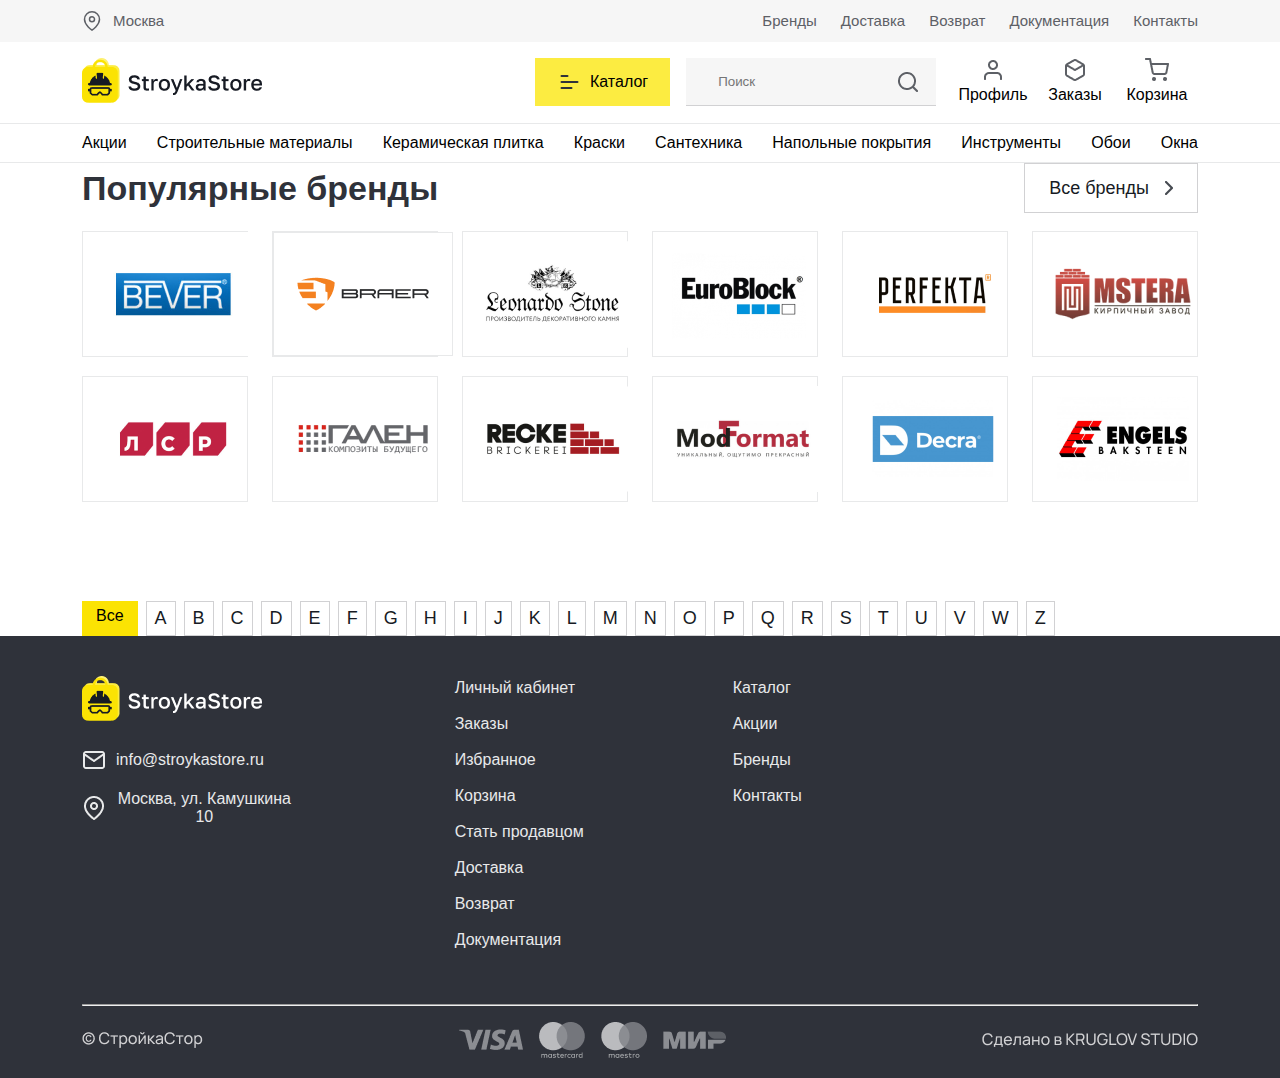
==== src/pages/brand/index.html @ 75473687 "инициализация проекта и первая загрузка" ====
<!DOCTYPE html>
<html lang="en">

<head>
    <meta charset="UTF-8">
    <meta http-equiv="X-UA-Compatible" content="IE=edge">
    <meta name="viewport" content="width=device-width, initial-scale=1.0">
    <title>Document</title>
    <link rel="stylesheet" href="../../css/style.css">
</head>

<body>
    <header class="header">
        <div class="header-desktop">
            <div class="header-top">
                <div class="container">
                    <div class="d-flex justify-content-between align-items-center">
                        <a href="" class="header-top__link" id="open-city-popup">
                            <img class="header-top__img" src="../../images/header/location.svg" alt="pin"> Москва
                        </a>
                        <div class="d-flex header-top__menu">
                            <a href="#" class="header-top__link">Бренды</a>
                            <a href="../delivery/" class="header-top__link">Доставка</a>
                            <a href="../return/" class="header-top__link">Возврат</a>
                            <a href="../docs/" class="header-top__link">Документация</a>
                            <a href="../contacts/" class="header-top__link">Контакты</a>
                        </div>
                    </div>
                </div>
            </div>
            <div class="header-middle">
                <div class="container">
                    <div class="d-flex justify-content-between">
                        <a href="../../../" class="header-middle__logo">
                            <img src="../../images/header/logo.png" alt="" class="header-middle__logo-img">
                        </a>
                        <div class="d-flex align-items-center header-middle__common">
                            <a href="" class="header-middle__catalog">
                                <svg width="25" height="24" viewBox="0 0 25 24" fill="none"
                                    xmlns="http://www.w3.org/2000/svg">
                                    <path d="M4.5 18L14.5 18" stroke="#2F323A" stroke-width="2" stroke-linecap="round"
                                        stroke-linejoin="round" />
                                    <path d="M4.5 12L20.5 12" stroke="#2F323A" stroke-width="2" stroke-linecap="round"
                                        stroke-linejoin="round" />
                                    <path d="M4.5 6L10.5 6" stroke="#2F323A" stroke-width="2" stroke-linecap="round"
                                        stroke-linejoin="round" />
                                </svg>
                                Каталог
                            </a>

                            <form action="" class="header-middle__form">
                                <input type="text" placeholder="Поиск" class="header-middle__input">
                                <button type="submit" class="header-middle__btn">
                                    <img class="header-middle__img" src="../../images/header/Icon (4).png" alt="">
                                </button>
                            </form>
                            <div class="header-middle__profile">
                                <a href="" class="header-middle__link" id="open-login-popup">
                                    <img src="../../images/header/Icon (1).png" alt="">
                                    Профиль
                                </a>
                                <a href="" class="header-middle__link">
                                    <img src="../../images/header/Icon (2).png" alt="">
                                    <br>
                                    Заказы
                                </a>
                                <a href="" class="header-middle__link">
                                    <img src="../../images/header/Icon (3).png" alt="">
                                    Корзина
                                </a>
                            </div>
                        </div>
                    </div>
                </div>
            </div>
            <div class="header-bottom">
                <div class="container">
                    <nav class="d-flex header-bottom__nav justify-content-between align-items-center">
                        <a href="" class="header-bottom__link">Акции</a>
                        <a href="" class="header-bottom__link">Строительные материалы</a>
                        <a href="" class="header-bottom__link">Керамическая плитка</a>
                        <a href="" class="header-bottom__link">Краски</a>
                        <a href="" class="header-bottom__link">Сантехника</a>
                        <a href="" class="header-bottom__link">Напольные покрытия</a>
                        <a href="" class="header-bottom__link">Инструменты</a>
                        <a href="" class="header-bottom__link">Обои</a>
                        <a href="" class="header-bottom__link">Окна</a>
                    </nav>


                </div>
            </div>
        </div>
    </header>
    <main class="brand-main">
        <section class="brand">
            <div class="container">
                <div class="brands__header">
                    <h2 class="brands__header-title">
                        Популярные бренды
                    </h2>
                    <a href="" class="brands__header-btn">
                        Все бренды <img class="brands__header-img" src="../../images/stock/right.png" alt="">
                    </a>
                </div>

                <div class="row">
                    <div class="col-2">
                        <div class="brands__box">
                            <a href="" class="brands__link">
                                <img src="../../images/brands/img1.png" alt="" class="brands__img"></a>
                        </div>
                    </div>
                    <div class="col-2">
                        <div class="brands__box">
                            <a href="" class="brands__link">
                                <img src="../../images/brands/img2.png" alt="" class="brands__img"></a>
                        </div>
                    </div>
                    <div class="col-2">
                        <div class="brands__box">
                            <a href="" class="brands__link">
                                <img src="../../images/brands/img3.png" alt="" class="brands__img"></a>
                        </div>
                    </div>
                    <div class="col-2">
                        <div class="brands__box">
                            <a href="" class="brands__link">
                                <img src="../../images/brands/img4.png" alt="" class="brands__img"></a>
                        </div>
                    </div>
                    <div class="col-2">
                        <div class="brands__box">
                            <a href="" class="brands__link">
                                <img src="../../images/brands/img5.png" alt="" class="brands__img"></a>
                        </div>
                    </div>
                    <div class="col-2">
                        <div class="brands__box">
                            <a href="" class="brands__link">
                                <img src="../../images/brands/img6.png" alt="" class="brands__img"></a>
                        </div>
                    </div>
                </div>
                <div class="row">
                    <div class="col-2">
                        <div class="brands__box">
                            <a href="" class="brands__link">
                                <img src="../../images/brands/img7.png" alt="" class="brands__img"></a>
                        </div>
                    </div>
                    <div class="col-2">
                        <div class="brands__box">
                            <a href="" class="brands__link">
                                <img src="../../images/brands/img8.png" alt="" class="brands__img"></a>
                        </div>
                    </div>
                    <div class="col-2">
                        <div class="brands__box">
                            <a href="" class="brands__link">
                                <img src="../../images/brands/img9.png" alt="" class="brands__img"></a>
                        </div>
                    </div>
                    <div class="col-2">
                        <div class="brands__box">
                            <a href="" class="brands__link">
                                <img src="../../images/brands/img10.png" alt="" class="brands__img"></a>
                        </div>
                    </div>
                    <div class="col-2">
                        <div class="brands__box">
                            <a href="" class="brands__link">
                                <img src="../../images/brands/img11.png" alt="" class="brands__img"></a>
                        </div>
                    </div>
                    <div class="col-2">
                        <div class="brands__box">
                            <a href="" class="brands__link">
                                <img src="../../images/brands/img12.png" alt="" class="brands__img"></a>
                        </div>
                    </div>
                </div>
                <div class="brand-letters">
                    <a href="" class="brand__btn">Все</a>
                    <a href="" class="brand__abc-eng">A</a>
                    <a href="" class="brand__abc-eng">B</a>
                    <a href="" class="brand__abc-eng">C</a>
                    <a href="" class="brand__abc-eng">D</a>
                    <a href="" class="brand__abc-eng">E</a>
                    <a href="" class="brand__abc-eng">F</a>
                    <a href="" class="brand__abc-eng">G</a>
                    <a href="" class="brand__abc-eng">H</a>
                    <a href="" class="brand__abc-eng">I</a>
                    <a href="" class="brand__abc-eng">J</a>
                    <a href="" class="brand__abc-eng">K</a>
                    <a href="" class="brand__abc-eng">L</a>
                    <a href="" class="brand__abc-eng">M</a>
                    <a href="" class="brand__abc-eng">N</a>
                    <a href="" class="brand__abc-eng">O</a>
                    <a href="" class="brand__abc-eng">P</a>
                    <a href="" class="brand__abc-eng">Q</a>
                    <a href="" class="brand__abc-eng">R</a>
                    <a href="" class="brand__abc-eng">S</a>
                    <a href="" class="brand__abc-eng">T</a>
                    <a href="" class="brand__abc-eng">U</a>
                    <a href="" class="brand__abc-eng">V</a>
                    <a href="" class="brand__abc-eng">W</a>
                    <a href="" class="brand__abc-eng">Z</a>

                </div>
            </div>

        </section>

    </main>
    <footer class="footer">
        <div class="container">
            <div class="footer__top">
                <div class="footer__top-mail">
                    <img src="../../images/footer/logo.png" alt="" class="footer__top-logo"> <br>
                    <a href="" class="footer__top-email">
                        <img src="../../images/footer/Icon1.png" alt="" class="footer__top-email-icon">
                        info@stroykastore.ru
                    </a> <br>
                    <a href="" class="footer__top-email">
                        <img src="../../images/footer/Icon2.png" alt="" class="footer__top-email-icon">
                        Москва, ул. Камушкина 10
                    </a>
                </div>

                <nav class="nav">
                    <div class="row">
                        <div class="col-4">
                            <a href="" class="footer__link">
                                <p class="footer__link-text">Личный кабинет</p>
                            </a>
                            <a href="" class="footer__link">
                                <p class="footer__link-text">Заказы</p>
                            </a>
                            <a href="" class="footer__link">
                                <p class="footer__link-text">Избранное</p>
                            </a>
                            <a href="" class="footer__link">
                                <p class="footer__link-text">Корзина</p>
                            </a>
                        </div>
                        <div class="col-4">
                            <a href="" class="footer__link">
                                <p class="footer__link-text">Каталог</p>
                            </a>
                            <a href="" class="footer__link">
                                <p class="footer__link-text">Акции</p>
                            </a>
                            <a href="" class="footer__link">
                                <p class="footer__link-text">Бренды</p>
                            </a>
                            <a href="" class="footer__link">
                                <p class="footer__link-text">Контакты</p>
                            </a>
                        </div>
                        <div class="col-4">
                            <a href="" class="footer__link">
                                <p class="footer__link-text">Стать продавцом</p>
                            </a>
                            <a href="" class="footer__link">
                                <p class="footer__link-text">Доставка</p>
                            </a>
                            <a href="" class="footer__link">
                                <p class="footer__link-text">Возврат</p>
                            </a>
                            <a href="" class="footer__link">
                                <p class="footer__link-text">Документация</p>
                            </a>
                        </div>
                    </div>
                </nav>
            </div>
            <hr>
            <div class="footer__bottom">
                <div class="d-flex justify-content-between align-items-center">
                    <img src="../../images/footer/text1.png" alt="" class="footer__bottom-img">
                    <img src="../../images/footer/visa-mir.png" alt="" class="footer__bottom-img">
                    <img src="../../images/footer/KRUGLOV-STUDIO.png" alt="" class="footer__bottom-img">
                </div>
            </div>
        </div>
    </footer>

</body>

</html>
---- src/css/style.css ----
@import '../libs/btstr/bootstrap-grid.min.css';
@import '../fonts/manrope.css';
@import '../libs/owl/owl.carousel.min.css';
@import '../libs/owl/owl.theme.default.css';
* {
  padding: 0;
  margin: 0;
  box-sizing: border-box;
  font-family: "Manrope", sans-serif;
  scroll-behavior: smooth;
}

a, a:hover {
  text-decoration: none;
  color: inherit;
}

ul {
  list-style-type: none;
}

.to-top-btn {
  position: fixed;
  width: 40px;
  height: 40px;
  background: #FCEC41;
  border-radius: 50%;
  display: flex;
  align-items: center;
  justify-content: center;
  bottom: 50px;
  right: 50px;
}

.header-desktop .header-top {
  background: #f6f6f6;
  padding: 10px 0;
}
.header-desktop .header-top__link {
  display: flex;
  align-items: center;
  gap: 11px;
  font-family: "Manrope", sans-serif;
  font-style: normal;
  font-weight: 500;
  font-size: 15px;
  line-height: 145%;
  /* identical to box height, or 22px */
  /* Text/5D6066 */
  color: #5D6066;
}
.header-desktop .header-top__menu {
  gap: 24px;
}
.header-desktop .header-middle {
  padding: 16px 0;
  border-bottom: 1px solid #E8E9EA;
}
.header-desktop .header-middle__common {
  display: flex;
  margin-left: 114px;
  gap: 16px;
}
.header-desktop .header-middle__catalog {
  display: flex;
  align-items: center;
  padding: 12px 22px;
  gap: 8px;
  width: 144px;
  height: 48px;
  /* Main/FDF074 */
  background: #FCEC41;
}
.header-desktop .header-middle__input {
  border: none;
  padding: 12px 16px;
  background: none;
}
.header-desktop .header-middle__input:focus {
  outline: none;
}
.header-desktop .header-middle__img {
  border: none;
  padding: 12px 16px;
  background: none;
}
.header-desktop .header-middle__btn {
  top: 0;
  right: 0;
  height: 48px;
  position: absolute;
  border: none;
  background: none;
}
.header-desktop .header-middle__form {
  display: flex;
  position: relative;
  max-width: 444px;
  width: 100%;
  height: 48px;
  justify-content: space-between;
  align-items: center;
  padding: 12px 16px;
  gap: 8px;
  background: #F6F6F6;
  border-bottom: 1px solid #D1D1D3;
}
.header-desktop .header-middle__profile {
  display: flex;
}
.header-desktop .header-middle__link {
  width: 82px;
  height: 48px;
  text-align: center;
}
.header-desktop .header-bottom {
  padding: 10px 0;
  border-bottom: 1px solid #E8E9EA;
  gap: 30px;
}
.header-desktop .header-bottom__link {
  gap: 30px;
}
.header-mobile {
  display: none;
}
.header-mobile .header-top {
  position: fixed;
  width: 100%;
  top: 0;
  left: 0;
}
.header-mobile .header-top .burger-menu {
  width: 40px;
  height: 40px;
  padding: 11px;
  position: relative;
  cursor: pointer;
}
.header-mobile .header-top .burger-menu.active .burger-menu__line {
  background: none;
}
.header-mobile .header-top .burger-menu.active .burger-menu__line::before {
  width: 100%;
  top: 0;
  left: 0;
  transform: rotate(45deg);
}
.header-mobile .header-top .burger-menu.active .burger-menu__line::after {
  width: 100%;
  top: 0;
  left: 0;
  transform: rotate(-45deg);
}
.header-mobile .header-top .burger-menu__line {
  position: absolute;
  width: 18px;
  top: 50%;
  left: 50%;
  height: 2px;
  transform: translate(-50%, -50%);
  background: #2F323A;
  border-radius: 3px;
  transition: 0.2s;
}
.header-mobile .header-top .burger-menu__line::before {
  content: "";
  position: absolute;
  width: 8px;
  top: -6px;
  left: 0;
  height: 2.5px;
  background: #2F323A;
  border-radius: 3px;
  transition: 0.3s;
}
.header-mobile .header-top .burger-menu__line::after {
  content: "";
  position: absolute;
  width: 12px;
  bottom: -6px;
  left: 0;
  height: 2.5px;
  background: #2F323A;
  border-radius: 3px;
  transition: 0.3s;
}
.header-mobile .header-top__form {
  display: flex;
  position: relative;
  width: 100%;
  height: 48px;
  justify-content: space-between;
  align-items: center;
  padding: 12px 16px;
  gap: 8px;
  background: #F6F6F6;
  border-bottom: 1px solid #D1D1D3;
}
.header-mobile .header-top__btn {
  top: 0;
  right: 0;
  height: 48px;
  position: absolute;
  border: none;
  background: none;
}
.header-mobile .header-top__input {
  width: 100%;
  border: none;
  padding: 12px 16px;
  background: none;
}
.header-mobile .header-top__input:focus {
  outline: none;
}
.header-mobile .header-top__img {
  border: none;
  padding: 12px 16px;
  background: none;
}
.header-mobile .header-bottom {
  position: fixed;
  width: 100%;
  top: 97.5px;
  left: 0;
  height: calc(100vh - 97.5px);
  background: #fff;
  display: none;
  flex-direction: column;
  align-items: center;
  justify-content: center;
  gap: 20px;
}
.header-mobile .header-bottom.active {
  display: flex;
}

@media screen and (max-width: 1024px) {
  .header-desktop .header-middle__form {
    width: 100%;
  }
  .header-desktop .header-bottom {
    display: none;
  }
}
@media screen and (max-width: 450px) {
  .header-desktop {
    display: none;
  }
  .header-mobile {
    display: block;
  }
}
.home {
  padding: 40px 40px 0;
}
.home-slide {
  padding: 40px 100px;
  max-height: 420px;
  min-height: 420px;
  position: relative;
}
.home-slide_first {
  background: url(../images/home/img1.png) center/cover no-repeat;
}
.home-slide_second {
  background: url(../images/home/img2.png) center/cover no-repeat;
}
.home-slide__title {
  font-style: normal;
  font-weight: 700;
  font-size: 48px;
  line-height: 120%;
  /* or 58px */
  display: flex;
  align-items: center;
  /* Text/171B24 */
  color: #171B24;
  margin-bottom: 20px;
}
.home-slide__text {
  font-style: normal;
  font-weight: 400;
  font-size: 20px;
  line-height: 140%;
  /* or 28px */
  display: flex;
  align-items: center;
  /* Text/454950 */
  color: #454950;
}
.home-slide__more-btn {
  padding: 12px 24px;
  background: #FCEC41;
  font-style: normal;
  font-weight: 500;
  font-size: 18px;
  line-height: 136%;
  /* or 24px */
  /* Text/171B24 */
  color: #171B24;
  display: inline-block;
  position: absolute;
  left: 100px;
  bottom: 30px;
}
.home .owl-nav {
  position: absolute;
  bottom: 40px;
  right: 100px;
  display: flex;
  gap: 12px;
}
.home .owl-nav .home__prev,
.home .owl-nav .home__next {
  background: #FFFFFF;
  /* BG/D1D1D3 */
  border: 1px solid #000000;
  padding: 14px;
}

.stock__header {
  display: flex;
  padding-top: 80px;
  justify-content: space-between;
}
.stock__header-title {
  font-style: normal;
  font-weight: 600;
  font-size: 34px;
  line-height: 130%;
  /* or 44px */
  display: flex;
  align-items: center;
  /* Text/2F323A */
  color: #2F323A;
}
.stock__header-btn {
  display: flex;
  padding: 12px 16px 12px 24px;
  gap: 8px;
  align-items: center;
  background: #FFFFFF;
  /* BG/D1D1D3 */
  border: 1px solid #D1D1D3;
  font-style: normal;
  font-weight: 500;
  font-size: 18px;
  line-height: 136%;
  /* or 24px */
  /* Text/171B24 */
  color: #171B24;
}
.stock__box-block {
  margin-top: 16px;
  display: flex;
  background: #FFFFFF;
  /* BG/E8E9EA */
  border: 1px solid #E8E9EA;
}
.stock__box-img-deg {
  position: absolute;
  top: 16px;
  left: 16px;
  display: inline-block;
  padding: 4px 8px;
  font-style: normal;
  font-weight: 500;
  font-size: 15px;
  line-height: 145%;
  /* identical to box height, or 22px */
  /* Text/171B24 */
  color: #171B24;
  background: #FFFFFF;
  /* Main/FBE303 */
  border: 2px solid #FBE303;
}
.stock__box-sonora {
  position: relative;
  width: 278px;
  height: 208px;
  background: url(../images/stock/Img1.png) center/cover no-repeat;
}
.stock__box-master65 {
  position: relative;
  width: 278px;
  height: 208px;
  background: url(../images/stock/Img2.png) center/cover no-repeat;
}
.stock__box-netting {
  position: relative;
  width: 278px;
  height: 208px;
  background: url(../images/stock/Img3.png) center/cover no-repeat;
}
.stock__box-metal-tile {
  position: relative;
  width: 278px;
  height: 208px;
  background: url(../images/stock/Img4.png) center/cover no-repeat;
}
.stock__box-general {
  position: relative;
  background: #FFFFFF;
  /* BG/E8E9EA */
  border-left: 1px solid #E8E9EA;
}
.stock__box-general-text {
  padding: 16px 16px 0;
  font-style: normal;
  font-weight: 500;
  font-size: 16px;
  line-height: 150%;
  /* or 24px */
  /* Text/2F323A */
  color: #2F323A;
}
.stock__box-general-price {
  position: absolute;
  bottom: 80px;
  left: 16px;
  font-style: normal;
  font-weight: 700;
  font-size: 20px;
  line-height: 140%;
  /* identical to box height, or 28px */
  /* Text/171B24 */
  color: #171B24;
}
.stock__box-general-btn {
  position: absolute;
  left: 16px;
  bottom: 16px;
  padding: 12px 88px;
  background: #FCEC41;
}

.category__header {
  display: flex;
  padding-top: 80px;
  justify-content: space-between;
}
.category__header-title {
  font-style: normal;
  font-weight: 600;
  font-size: 34px;
  line-height: 130%;
  /* or 44px */
  display: flex;
  align-items: center;
  /* Text/2F323A */
  color: #2F323A;
}
.category__header-btn {
  display: flex;
  padding: 12px 16px 12px 24px;
  gap: 8px;
  align-items: center;
  background: #FFFFFF;
  /* BG/D1D1D3 */
  border: 1px solid #D1D1D3;
  font-style: normal;
  font-weight: 500;
  font-size: 18px;
  line-height: 136%;
  /* or 24px */
  /* Text/171B24 */
  color: #171B24;
}
.category__box-block {
  background: #F6F6F6;
  margin-top: 16px;
}
.category__box-block-title {
  padding: 12px 12px 16px;
  font-style: normal;
  font-weight: 500;
  font-size: 18px;
  line-height: 136%;
  /* or 24px */
  text-align: center;
  /* Text/2F323A */
  color: #2F323A;
}
.category__box-block-img {
  max-width: 180px;
  margin: 0 auto;
}

.bestsellers {
  padding-top: 80px;
}
.bestsellers__title {
  padding-bottom: 20px;
  font-style: normal;
  font-weight: 600;
  font-size: 34px;
  line-height: 130%;
  /* or 44px */
  display: flex;
  align-items: center;
  /* Text/2F323A */
  color: #2F323A;
}
.bestsellers__box-block {
  margin-bottom: 16px;
  border: 1px solid #E8E9EA;
}
.bestsellers__box-img {
  justify-content: center;
  display: flex;
  min-width: 278px;
  min-height: 208px;
}
.bestsellers__box-general {
  position: relative;
  justify-content: space-between;
  min-width: 278px;
  min-height: 208px;
  background: #FFFFFF;
  /* BG/E8E9EA */
  border-top: 1px solid #E8E9EA;
}
.bestsellers__box-general-text {
  padding: 16px 16px 0;
  font-style: normal;
  font-weight: 500;
  font-size: 16px;
  line-height: 150%;
  /* or 24px */
  /* Text/2F323A */
  color: #2F323A;
}
.bestsellers__box-general-price {
  position: absolute;
  left: 16px;
  bottom: 80px;
  font-style: normal;
  font-weight: 700;
  font-size: 20px;
  line-height: 140%;
  /* identical to box height, or 28px */
  /* Text/171B24 */
  color: #171B24;
}
.bestsellers__box-general-btn {
  position: absolute;
  bottom: 16px;
  left: 16px;
  width: 90%;
  justify-content: center;
  display: flex;
  padding: 12px 80px;
  background: #FCEC41;
  font-style: normal;
  font-weight: 500;
  font-size: 18px;
  line-height: 136%;
  /* or 24px */
  /* Text/171B24 */
  color: #171B24;
}

.brands {
  padding: 80px 0 80px;
}
.brands__header {
  display: flex;
  justify-content: space-between;
  padding-bottom: 18px;
}
.brands__header-title {
  font-style: normal;
  font-weight: 600;
  font-size: 34px;
  line-height: 130%;
  /* or 44px */
  display: flex;
  align-items: center;
  /* Text/2F323A */
  color: #2F323A;
}
.brands__header-btn {
  display: flex;
  padding: 12px 16px 12px 24px;
  gap: 8px;
  align-items: center;
  background: #FFFFFF;
  /* BG/D1D1D3 */
  border: 1px solid #D1D1D3;
  font-style: normal;
  font-weight: 500;
  font-size: 18px;
  line-height: 136%;
  /* or 24px */
  /* Text/171B24 */
  color: #171B24;
}
.brands__box {
  background: #FFFFFF;
  /* BG/E8E9EA */
  border: 1px solid #E8E9EA;
  margin-bottom: 19px;
}
.brands__img {
  display: flex;
  text-align: center;
}

.feedback {
  padding: 80px 0;
  position: relative;
  background: #F6F6F6;
  width: 100vw;
  overflow: hidden;
}
.feedback .owl-carousel .owl-stage-outer {
  overflow: initial;
}
.feedback__title {
  font-style: normal;
  font-weight: 600;
  font-size: 34px;
  line-height: 130%;
  /* or 44px */
  display: flex;
  align-items: center;
  /* Text/2F323A */
  color: #2F323A;
  margin-bottom: 20px;
}
.feedback-card {
  min-width: 376px;
  padding: 24px;
  background: #FFFFFF;
  /* BG/E8E9EA */
  border: 1px solid #E8E9EA;
}
.feedback-card_top {
  display: flex;
  justify-content: space-between;
  margin-bottom: 12px;
}
.feedback-card_quotes {
  width: 32px !important;
  height: 24px;
}
.feedback-card_user {
  display: flex;
  gap: 12px;
  align-items: center;
  font-style: normal;
  font-weight: 700;
  font-size: 18px;
  line-height: 136%;
  /* or 24px */
  /* Text/2F323A */
  color: #2F323A;
}
.feedback-card_comment {
  min-height: 216px;
  margin-bottom: 15px;
  font-style: normal;
  font-weight: 400;
  font-size: 16px;
  line-height: 150%;
  /* or 24px */
  /* Text/2F323A */
  color: #2F323A;
}
.feedback-card_date {
  font-style: normal;
  font-weight: 500;
  font-size: 15px;
  line-height: 145%;
  /* identical to box height, or 22px */
  /* Text/8B8D92 */
  color: #8B8D92;
}
.feedback .owl-nav {
  position: absolute;
  right: 0;
  display: flex;
  gap: 12px;
  top: -68px;
  margin-top: 0;
}
.feedback .owl-nav .feedback__prev,
.feedback .owl-nav .feedback__next {
  background: #FFFFFF;
  /* BG/D1D1D3 */
  border: 1px solid #000000;
  width: 52px;
  height: 52px;
  display: flex;
  align-items: center;
  justify-content: center;
  cursor: pointer;
}

.about {
  padding: 40px;
}
.about__bg {
  background: url(../images/about/img1.png) center/cover no-repeat;
  min-width: 1360px;
  padding: 40px 100px;
  min-height: 456px;
}
.about__title {
  padding-left: 200px;
  padding-top: 88px;
  font-style: normal;
  font-weight: 600;
  font-size: 34px;
  line-height: 130%;
  /* or 44px */
  display: flex;
  align-items: center;
  /* Text/2F323A */
  color: #2F323A;
}
.about__text {
  padding-left: 200px;
  font-style: normal;
  font-weight: 400;
  font-size: 16px;
  line-height: 150%;
  /* or 24px */
  display: flex;
  align-items: center;
  /* Text/2F323A */
  color: #2F323A;
}

.footer {
  color: #E8E9EA;
  background: #2F323A;
}
.footer .col-4 {
  width: 278px;
}
.footer .nav {
  padding-left: 162px;
}
.footer__link-text {
  padding-bottom: 12px;
  font-style: normal;
  font-weight: 500;
  font-size: 16px;
  line-height: 150%;
  /* identical to box height, or 24px */
}
.footer__top {
  display: flex;
  padding: 40px 0 40px;
}
.footer__top-logo {
  padding-bottom: 22px;
}
.footer__top-email {
  gap: 10px;
  display: flex;
  text-align: center;
  align-items: center;
}
.footer__bottom {
  padding: 16px 0 20px;
}

.overlay {
  font-family: "Manrope", sans-serif;
  position: fixed;
  background: rgba(0, 0, 0, 0.8);
  top: 0;
  left: 0;
  height: 100%;
  width: 100%;
  z-index: 1;
  display: none;
}
.overlay .popup-close-btn {
  position: absolute;
  width: 26px;
  height: 26px;
  top: 33px;
  right: 33px;
  cursor: pointer;
}
.overlay .popup-close-btn::before {
  position: absolute;
  content: "";
  width: 100%;
  height: 2px;
  background: #fff;
  top: 50%;
  transform: translateY(-50%) rotate(45deg);
}
.overlay .popup-close-btn::after {
  position: absolute;
  content: "";
  width: 100%;
  height: 2px;
  background: #fff;
  top: 50%;
  transform: translateY(-50%) rotate(-45deg);
}
.overlay .login-popup {
  display: none;
  position: absolute;
  max-width: 375px;
  width: 100%;
  min-height: 490px;
  background: #fff;
  top: 50%;
  left: 50%;
  transform: translate(-50%, -50%);
}
.overlay .login-popup__title {
  padding: 36px 36px 24px;
  font-style: normal;
  font-weight: 600;
  font-size: 34px;
  line-height: 130%;
  /* Text/2F323A */
  color: #2F323A;
  align-items: center;
  text-align: center;
}
.overlay .login-popup__text {
  font-style: normal;
  font-weight: 500;
  font-size: 16px;
  line-height: 150%;
  /* identical to box height, or 24px */
  padding-left: 36px;
  /* Text/2F323A */
  color: #2F323A;
}
.overlay .login-popup__question {
  color: #5D6066;
  padding: 0 36px 24px;
  display: block;
}
.overlay .login-popup__btn {
  display: inline-block;
  margin-left: 36px;
  font-style: normal;
  font-weight: 500;
  font-size: 18px;
  line-height: 136%;
  /* or 24px */
  /* Text/171B24 */
  color: #171B24;
  padding: 12px 125.5px;
  background: #FCEC41;
}
.overlay .login-popup__reg {
  margin: 12px 36px 36px;
  display: inline-block;
  font-style: normal;
  font-weight: 500;
  font-size: 18px;
  line-height: 136%;
  /* or 24px */
  /* Text/171B24 */
  color: #171B24;
  background: #FFFFFF;
  /* BG/D1D1D3 */
  border: 1px solid #D1D1D3;
  padding: 12px 48px;
}
.overlay .login-popup input[type=text] {
  color: #8B8D92;
  border: 0;
  outline: none;
  display: flex;
  margin: 8px 0 24px;
  max-width: 304px;
  width: 304px;
  min-height: 48px;
  padding: 12px 16px;
  margin-left: 36px;
  background: #F6F6F6;
  border-bottom: 1px solid #D1D1D3;
}
.overlay .login-popup input[type=password] {
  color: #8B8D92;
  border: 0;
  outline: none;
  display: flex;
  margin: 8px 0 12px;
  max-width: 304px;
  min-width: 304px;
  min-height: 48px;
  justify-content: space-between;
  align-items: center;
  padding: 12px 16px;
  margin-left: 36px;
  background: #F6F6F6;
  border-bottom: 1px solid #D1D1D3;
}
.overlay .login-popup__reg {
  cursor: pointer;
}
.overlay .reg-popup {
  position: absolute;
  max-width: 572px;
  width: 100%;
  min-height: 396px;
  background: #fff;
  top: 50%;
  left: 50%;
  transform: translate(-50%, -50%);
  display: none;
}
.overlay .reg-popup__title {
  padding: 36px 36px 24px;
  font-style: normal;
  font-weight: 600;
  font-size: 34px;
  line-height: 130%;
  /* Text/2F323A */
  color: #2F323A;
  align-items: center;
  text-align: center;
}
.overlay .reg-popup__box {
  display: flex;
  justify-content: space-around;
  margin: 0 36px;
  gap: 16px;
}
.overlay .reg-popup__text {
  font-style: normal;
  font-weight: 500;
  font-size: 16px;
  line-height: 150%;
  /* identical to box height, or 24px */
  /* Text/2F323A */
  color: #2F323A;
}
.overlay .reg-popup input[type=text] {
  color: #8B8D92;
  border: 0;
  outline: none;
  display: flex;
  margin: 8px 0 24px;
  max-width: 242px;
  min-width: 242px;
  min-height: 48px;
  padding: 12px 16px;
  background: #F6F6F6;
  border-bottom: 1px solid #D1D1D3;
}
.overlay .reg-popup input[type=password] {
  color: #8B8D92;
  border: 0;
  outline: none;
  display: flex;
  margin: 8px 0 24px;
  max-width: 242px;
  min-width: 242px;
  min-height: 48px;
  padding: 12px 16px;
  background: #F6F6F6;
  border-bottom: 1px solid #D1D1D3;
}
.overlay .reg-popup__btn {
  display: inline-block;
  margin-left: 36px;
  font-style: normal;
  font-weight: 500;
  font-size: 18px;
  line-height: 136%;
  /* or 24px */
  /* Text/171B24 */
  color: #171B24;
  padding: 12px 165px;
  background: #FCEC41;
}
.overlay .city-popup {
  display: none;
  position: absolute;
  max-width: 572px;
  width: 100%;
  min-height: 396px;
  color: #8B8D92;
  background: #fff;
  top: 50%;
  left: 50%;
  transform: translate(-50%, -50%);
}
.overlay .city-popup__title {
  padding: 36px 36px 24px;
  font-style: normal;
  font-weight: 600;
  font-size: 34px;
  line-height: 130%;
  /* Text/2F323A */
  color: #2F323A;
  align-items: center;
  text-align: center;
}
.overlay .city-popup__form {
  margin-left: 36px;
  display: flex;
  max-width: 500px;
  width: 100%;
  height: 48px;
  justify-content: space-between;
  align-items: center;
  padding: 12px 16px;
  background: #F6F6F6;
  /* BG/D1D1D3 */
  border-bottom: 1px solid #D1D1D3;
}
.overlay .city-popup__input {
  border: 0;
  padding: 12px 16px;
  background: none;
}
.overlay .city-popup__input:focus {
  outline: none;
}
.overlay .city-popup__img {
  border: none;
  padding: 12px 16px;
  background: none;
}
.overlay .city-popup__btn {
  height: 48px;
  border: 0;
  background: none;
}
.overlay .city-popup .row {
  padding: 24px 36px 36px;
}
.overlay .city-popup .col-4 {
  gap: 16px;
}
.overlay .city-popup__town {
  cursor: pointer;
  font-style: normal;
  font-weight: 500;
  font-size: 16px;
  line-height: 150%;
  /* identical to box height, or 24px */
  margin-bottom: 16px;
  /* Text/2F323A */
  color: #2F323A;
}
.overlay .error-popup {
  display: none;
  position: absolute;
  max-width: 572px;
  width: 100%;
  min-height: 248px;
  background: #fff;
  top: 50%;
  left: 50%;
  transform: translate(-50%, -50%);
}
.overlay .error-popup__title {
  padding: 36px 36px 12px;
  font-style: normal;
  font-weight: 600;
  font-size: 34px;
  line-height: 130%;
  /* Text/2F323A */
  color: #2F323A;
  align-items: center;
  text-align: center;
}
.overlay .error-popup__text {
  font-style: normal;
  font-weight: 500;
  font-size: 18px;
  line-height: 136%;
  /* or 24px */
  text-align: center;
  /* Text/454950 */
  color: #454950;
}
.overlay .error-popup__btn {
  display: inline-block;
  margin: 24px 179.5px 48px;
  font-style: normal;
  font-weight: 500;
  font-size: 18px;
  line-height: 136%;
  /* or 24px */
  /* Text/171B24 */
  color: #171B24;
  padding: 12px 16px;
  background: #FCEC41;
}
.overlay .card-alert {
  display: none;
  position: absolute;
  max-width: 572px;
  width: 100%;
  min-height: 224px;
  background: #fff;
  top: 50%;
  left: 50%;
  transform: translate(-50%, -50%);
}
.overlay .card-alert__title {
  padding: 36px 36px 12px;
  font-style: normal;
  font-weight: 600;
  font-size: 34px;
  line-height: 130%;
  /* Text/2F323A */
  color: #2F323A;
  align-items: center;
  text-align: center;
}
.overlay .card-alert__text {
  font-style: normal;
  font-weight: 500;
  font-size: 18px;
  line-height: 136%;
  /* or 24px */
  text-align: center;
  /* Text/454950 */
  color: #454950;
}
.overlay .card-alert__btn {
  display: inline-block;
  margin: 24px 179.5px 48px;
  font-style: normal;
  font-weight: 500;
  font-size: 18px;
  line-height: 136%;
  /* or 24px */
  /* Text/171B24 */
  color: #171B24;
  padding: 12px 16px;
  background: #FCEC41;
}
.overlay .order-alert {
  display: none;
  position: absolute;
  max-width: 840px;
  width: 100%;
  min-height: 346px;
  background: #fff;
  top: 50%;
  left: 50%;
  transform: translate(-50%, -50%);
}
.overlay .order-alert__title {
  position: absolute;
  top: 36px;
  left: 69px;
  font-style: normal;
  font-weight: 600;
  font-size: 34px;
  line-height: 130%;
  /* Text/2F323A */
  color: #2F323A;
}
.overlay .order-alert__card {
  position: absolute;
  left: 36px;
  top: 104px;
  display: flex;
  width: 768px;
  height: 134px;
  /* BG/FFFFFF */
  background: #FFFFFF;
  /* BG/E8E9EA */
  border: 1px solid #E8E9EA;
}
.overlay .order-alert__img {
  border-bottom: 1px solid #E8E9EA;
  width: 180px;
  height: 134px;
  background: url(../images/stock/Img1.png) center/cover no-repeat;
}
.overlay .order-alert__card-right {
  border-left: 1px solid #E8E9EA;
}
.overlay .order-alert__text {
  padding: 16px 16px 0;
  font-style: normal;
  font-weight: 500;
  font-size: 16px;
  line-height: 150%;
  /* identical to box height, or 24px */
  /* Text/2F323A */
  color: #2F323A;
}
.overlay .order-alert__price {
  padding: 12px 16px 0;
  font-style: normal;
  font-weight: 700;
  font-size: 20px;
  line-height: 140%;
  /* identical to box height, or 28px */
  /* Text/171B24 */
  color: #171B24;
}
.overlay .order-alert__piece {
  padding: 12px 16px 18px;
  font-family: "Manrope";
  font-style: normal;
  font-weight: 500;
  font-size: 16px;
  line-height: 150%;
  /* identical to box height, or 24px */
  /* Text/2F323A */
  color: #2F323A;
}
.overlay .order-alert__btn-yellow {
  position: absolute;
  bottom: 36px;
  left: 185.5px;
  background: #FCEC41;
  align-items: center;
  padding: 12px 25px;
}
.overlay .order-alert__btn-fff {
  position: absolute;
  bottom: 36px;
  right: 185.5px;
  align-items: center;
  padding: 12px 25px;
  background: #FFFFFF;
  /* BG/D1D1D3 */
  border: 1px solid #D1D1D3;
}

.accordion__block {
  padding: 80px 140px;
  border: 1px solid #D1D1D3;
}
.accordion__block .accordion__title {
  font-style: normal;
  font-weight: 600;
  font-size: 34px;
  line-height: 130%;
  /* or 44px */
  display: flex;
  align-items: center;
  /* Text/2F323A */
  color: #2F323A;
  padding-bottom: 20px;
}

.accordion {
  position: relative;
  background-color: #F6F6F6;
  color: #2F323A;
  cursor: pointer;
  padding: 18px;
  width: 100%;
  border: none;
  text-align: left;
  outline: none;
  font-size: 15px;
  transition: 0.2s;
  padding: 16px 20px;
  margin-bottom: 12px;
}
.accordion__text {
  font-style: normal;
  font-weight: 500;
  font-size: 18px;
  line-height: 136%;
  /* or 24px */
  display: flex;
  align-items: center;
  /* Text/2F323A */
  color: #2F323A;
}
.accordion__info {
  display: none;
}
.accordion__v {
  position: absolute;
  top: 25px;
  right: 25px;
}
.accordion__v:hover {
  transform: rotate(180deg);
}

.active {
  background-color: #F6F6F6;
}
.active .accordion__info {
  display: block;
}

.panel {
  padding: 0 18px;
  background-color: #F6F6F6;
  max-height: 0;
  overflow: hidden;
  transition: max-height 0.2s ease-out;
}

.delivery__plan {
  padding: 80px 0 80px;
}
.delivery__plan-title {
  font-style: normal;
  font-weight: 600;
  font-size: 34px;
  line-height: 130%;
  /* or 44px */
  display: flex;
  align-items: center;
  /* Text/2F323A */
  padding-bottom: 32px;
}
.delivery__plan-img {
  padding-bottom: 12px;
}
.delivery__plan-text {
  font-style: normal;
  font-weight: 500;
  font-size: 16px;
  line-height: 150%;
  /* or 24px */
  display: flex;
  align-items: center;
  /* Text/2F323A */
  color: #2F323A;
}

.contacts {
  padding: 80px 0 80px;
}
.contacts__title {
  font-style: normal;
  font-weight: 700;
  font-size: 48px;
  line-height: 120%;
  /* identical to box height, or 58px */
  display: flex;
  align-items: center;
  /* Text/171B24 */
  color: #171B24;
  padding-bottom: 40px;
}

.contacts-info__title {
  font-style: normal;
  font-weight: 600;
  font-size: 34px;
  line-height: 130%;
  /* or 44px */
  display: flex;
  align-items: center;
  /* Text/2F323A */
  color: #2F323A;
  padding-bottom: 20px;
}
.contacts-info .col-4 {
  font-style: normal;
  font-weight: 400;
  font-size: 18px;
  line-height: 150%;
  /* or 27px */
  color: #2F323A;
}

.about {
  padding: 80px 0 80px;
}

.docs {
  padding: 80px 0 80px;
}
.docs__title {
  font-style: normal;
  font-weight: 700;
  font-size: 48px;
  line-height: 120%;
  /* identical to box height, or 58px */
  display: flex;
  align-items: center;
  /* Text/171B24 */
  color: #171B24;
}
.docs__box {
  position: relative;
  max-width: 376px;
  min-height: 208px;
  background: #2F323A;
}
.docs__box__card {
  position: absolute;
  top: 25px;
  padding: 16px;
  min-width: 376px;
  min-height: 148px;
  /* BG/FFFFFF */
  background: #FFFFFF;
  /* BG/E8E9EA */
  border-top: 1px solid #E8E9EA;
}
.docs__box__card-title {
  font-style: normal;
  font-weight: 700;
  font-size: 18px;
  line-height: 136%;
  /* or 24px */
  /* Text/2F323A */
  color: #2F323A;
  padding-bottom: 4px;
}
.docs__box__card-pdf {
  font-style: normal;
  font-weight: 500;
  font-size: 16px;
  line-height: 150%;
  /* identical to box height, or 24px */
  /* Text/2F323A */
  color: #2F323A;
  padding-bottom: 28px;
}
.docs__box__card-btn {
  background: #FCEC41;
  padding: 12px 136px;
  font-style: normal;
  font-weight: 500;
  font-size: 18px;
  line-height: 136%;
  /* or 24px */
  /* Text/171B24 */
  color: #171B24;
}
.docs__block {
  position: absolute;
  top: 37px;
  left: 55.5px;
  min-width: 260px;
  min-height: 378.61px;
  background: #FFFFFF;
  box-shadow: 0px 15px 40px rgba(67, 62, 6, 0.1);
}
.docs__block-title {
  font-style: normal;
  font-weight: 400;
  font-size: 20px;
  line-height: 140%;
  /* or 28px */
  text-align: center;
  /* Text/2F323A */
  color: #2F323A;
  padding: 25px 20px 20px;
}
.docs__block-line-short {
  background: #E9E9E9;
  bottom: 257px;
  left: 20px;
  position: absolute;
  min-width: 175px;
  height: 20px;
}
.docs__block-line-long {
  background: #E9E9E9;
  left: 20px;
  bottom: 222px;
  position: absolute;
  min-width: 220px;
  height: 20px;
}

.return__general {
  display: flex;
  padding: 80px 0;
  gap: 16px;
}
.return__general-title {
  min-width: 376px;
  justify-content: flex-start;
  font-style: normal;
  font-weight: 600;
  font-size: 34px;
  line-height: 130%;
  /* or 44px */
  color: #2F323A;
}
.return__general-text {
  min-width: 768px;
  font-style: normal;
  font-weight: 500;
  font-size: 16px;
  line-height: 150%;
  /* Text/2F323A */
  color: #2F323A;
}

.brand-letters {
  display: flex;
  padding-top: 80px;
  gap: 8px;
}

.brand__btn {
  background: #FBE303;
  padding: 6px 14px;
}

.brand__abc-eng {
  font-style: normal;
  font-weight: 500;
  font-size: 18px;
  line-height: 136%;
  /* or 24px */
  /* Text/171B24 */
  color: #171B24;
  background: #FFFFFF;
  /* BG/D1D1D3 */
  border: 1px solid #D1D1D3;
  padding: 4px 8px;
}

.catalog-tabs__content {
  display: none;
}
.catalog-tabs__content_active {
  display: block;
}
.catalog-tabs__caption {
  display: flex;
  gap: 8px;
  flex-wrap: wrap;
}
.catalog-tabs__btn {
  background: #FFFFFF;
  /* BG/D1D1D3 */
  border: 1px solid #D1D1D3;
  padding: 8px 12px;
}
.catalog-card__list {
  display: flex;
  flex-direction: column;
  gap: 12px;
}
.catalog-card__items {
  transition: 0.3s;
}
.catalog-card__items:hover {
  padding-left: 20px;
  background: url("../../src/images/catalog/Icon.png") left center/16px 16px no-repeat;
}/*# sourceMappingURL=style.css.map */
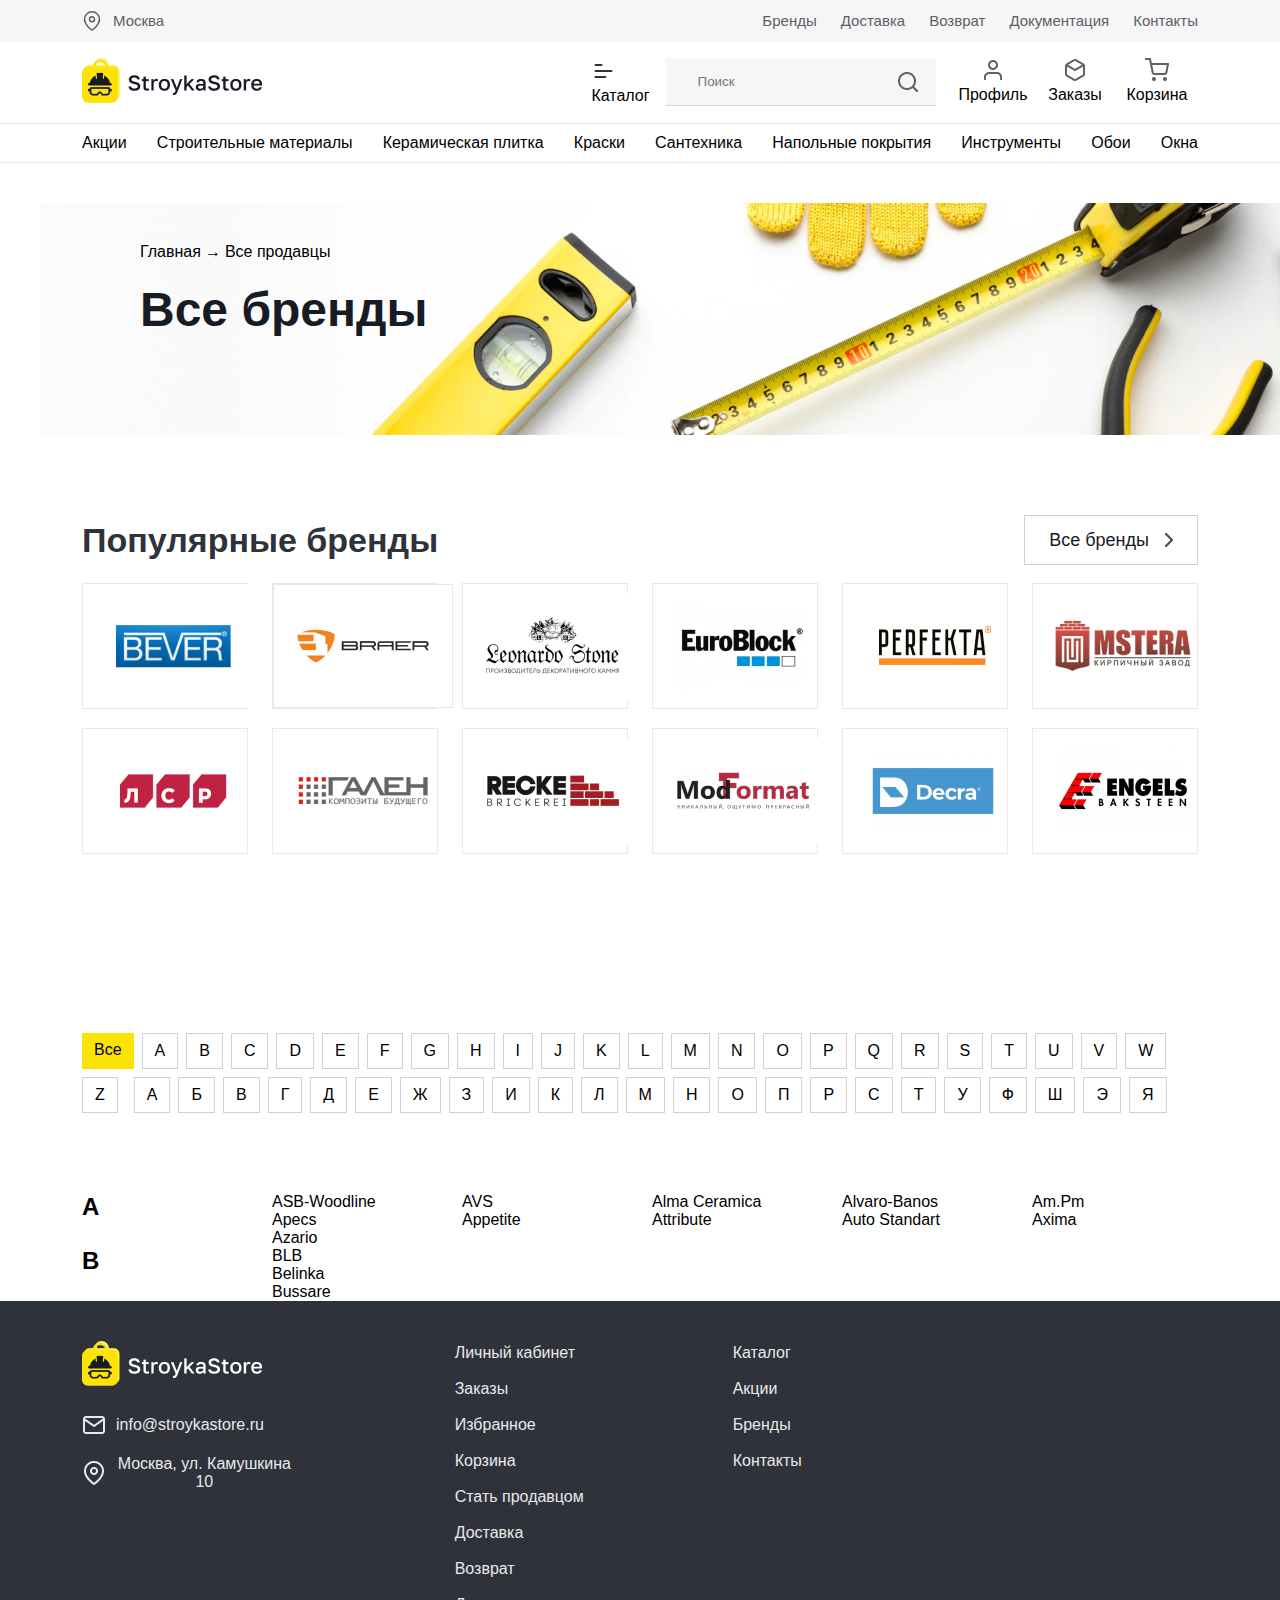
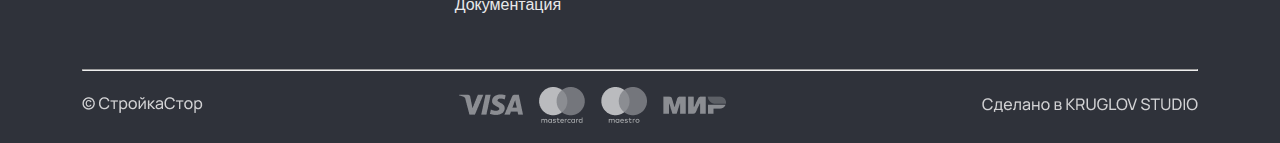
==== commit 36cc39d4: "second" ====
--- a/src/pages/brand/index.html
+++ b/src/pages/brand/index.html
@@ -35,7 +35,7 @@
                             <img src="../../images/header/logo.png" alt="" class="header-middle__logo-img">
                         </a>
                         <div class="d-flex align-items-center header-middle__common">
-                            <a href="" class="header-middle__catalog">
+                            <a href="../brand/" class="header-middle__brand">
                                 <svg width="25" height="24" viewBox="0 0 25 24" fill="none"
                                     xmlns="http://www.w3.org/2000/svg">
                                     <path d="M4.5 18L14.5 18" stroke="#2F323A" stroke-width="2" stroke-linecap="round"
@@ -93,6 +93,17 @@
         </div>
     </header>
     <main class="brand-main">
+        <section class="brand-home">
+            <div class="brand-home__bg">
+                <nav aria-label="Breadcrumb" class="brand-home__crumbs">
+                    <ul class="brand-home__ul">
+                        <li class="brand-home__li"><a href="../../../">Главная</a></li>
+                        <li class="brand-home__li"><a href="#">Все продавцы</a></li>
+                    </ul>
+                </nav>
+                <h2 class="brand-home__title">Все бренды</h2>
+            </div>
+        </section>
         <section class="brand">
             <div class="container">
                 <div class="brands__header">
@@ -180,34 +191,219 @@
                         </div>
                     </div>
                 </div>
-                <div class="brand-letters">
-                    <a href="" class="brand__btn">Все</a>
-                    <a href="" class="brand__abc-eng">A</a>
-                    <a href="" class="brand__abc-eng">B</a>
-                    <a href="" class="brand__abc-eng">C</a>
-                    <a href="" class="brand__abc-eng">D</a>
-                    <a href="" class="brand__abc-eng">E</a>
-                    <a href="" class="brand__abc-eng">F</a>
-                    <a href="" class="brand__abc-eng">G</a>
-                    <a href="" class="brand__abc-eng">H</a>
-                    <a href="" class="brand__abc-eng">I</a>
-                    <a href="" class="brand__abc-eng">J</a>
-                    <a href="" class="brand__abc-eng">K</a>
-                    <a href="" class="brand__abc-eng">L</a>
-                    <a href="" class="brand__abc-eng">M</a>
-                    <a href="" class="brand__abc-eng">N</a>
-                    <a href="" class="brand__abc-eng">O</a>
-                    <a href="" class="brand__abc-eng">P</a>
-                    <a href="" class="brand__abc-eng">Q</a>
-                    <a href="" class="brand__abc-eng">R</a>
-                    <a href="" class="brand__abc-eng">S</a>
-                    <a href="" class="brand__abc-eng">T</a>
-                    <a href="" class="brand__abc-eng">U</a>
-                    <a href="" class="brand__abc-eng">V</a>
-                    <a href="" class="brand__abc-eng">W</a>
-                    <a href="" class="brand__abc-eng">Z</a>
-
-                </div>
+                <section class="brand-letters">
+                    <div class="brand-tabs">
+                        <ul class="brand-tabs__caption">
+                            <li class="brand-tabs__btn brand-tabs__btn_active">Все</li>
+                            <li class="brand-tabs__btn">A</li>
+                            <li class="brand-tabs__btn">B</li>
+                            <li class="brand-tabs__btn">C</li>
+                            <li class="brand-tabs__btn">D</li>
+                            <li class="brand-tabs__btn">E</li>
+                            <li class="brand-tabs__btn">F</li>
+                            <li class="brand-tabs__btn">G</li>
+                            <li class="brand-tabs__btn">H</li>
+                            <li class="brand-tabs__btn">I</li>
+                            <li class="brand-tabs__btn">J</li>
+                            <li class="brand-tabs__btn">K</li>
+                            <li class="brand-tabs__btn">L</li>
+                            <li class="brand-tabs__btn">M</li>
+                            <li class="brand-tabs__btn">N</li>
+                            <li class="brand-tabs__btn">O</li>
+                            <li class="brand-tabs__btn">P</li>
+                            <li class="brand-tabs__btn">Q</li>
+                            <li class="brand-tabs__btn">R</li>
+                            <li class="brand-tabs__btn">S</li>
+                            <li class="brand-tabs__btn">T</li>
+                            <li class="brand-tabs__btn">U</li>
+                            <li class="brand-tabs__btn">V</li>
+                            <li class="brand-tabs__btn">W</li>
+                            <li class="brand-tabs__btn">Z</li>
+                            <br>
+                            <li class="brand-tabs__btn">А</li>
+                            <li class="brand-tabs__btn">Б</li>
+                            <li class="brand-tabs__btn">В</li>
+                            <li class="brand-tabs__btn">Г</li>
+                            <li class="brand-tabs__btn">Д</li>
+                            <li class="brand-tabs__btn">Е</li>
+                            <li class="brand-tabs__btn">Ж</li>
+                            <li class="brand-tabs__btn">З</li>
+                            <li class="brand-tabs__btn">И</li>
+                            <li class="brand-tabs__btn">К</li>
+                            <li class="brand-tabs__btn">Л</li>
+                            <li class="brand-tabs__btn">М</li>
+                            <li class="brand-tabs__btn">Н</li>
+                            <li class="brand-tabs__btn">О</li>
+                            <li class="brand-tabs__btn">П</li>
+                            <li class="brand-tabs__btn">Р</li>
+                            <li class="brand-tabs__btn">С</li>
+                            <li class="brand-tabs__btn">Т</li>
+                            <li class="brand-tabs__btn">У</li>
+                            <li class="brand-tabs__btn">Ф</li>
+                            <li class="brand-tabs__btn">Ш</li>
+                            <li class="brand-tabs__btn">Э</li>
+                            <li class="brand-tabs__btn">Я</li>
+                        </ul>
+                         
+                        <div class="brand-tabs__content brand-tabs__content_active">
+                            <div class="row">
+                                <div class="col-md-2">
+                                   <h2 class="brand-tabs__title">
+                                    A
+                                   </h2>
+                                </div>
+                                <div class="col-md-2">
+                                    <p class="brand-tabs__text">ASB-Woodline</p>
+                                    <p class="brand-tabs__text">Apecs</p>
+                                    <p class="brand-tabs__text">Azario</p>
+                                </div>
+                                <div class="col-md-2">
+                                    <p class="brand-tabs__text">AVS</p>
+                                    <p class="brand-tabs__text">Appetite</p>
+                                </div>
+                                <div class="col-md-2">
+                                    <p class="brand-tabs__text">Alma Ceramica</p>
+                                    <p class="brand-tabs__text">Attribute</p>
+                                </div>
+                                <div class="col-md-2">
+                                    <p class="brand-tabs__text">Alvaro-Banos</p>
+                                    <p class="brand-tabs__text">Auto Standart</p>
+                                </div>
+                                <div class="col-md-2">
+                                    <p class="brand-tabs__text">Am.Pm</p>
+                                    <p class="brand-tabs__text">Axima</p>
+                                </div>
+                            </div>
+                            <div class="row">
+                                <div class="col-md-2">
+                                   <h2 class="brand-tabs__title">
+                                    B
+                                   </h2>
+                                </div>
+                                <div class="col-md-2">
+                                    <p class="brand-tabs__text">BLB</p>
+                                    <p class="brand-tabs__text">Belinka</p>
+                                    <p class="brand-tabs__text">Bussare</p>
+                                </div>
+                                <div class="col-md-2">
+                                    <p class="brand-tabs__text"></p>
+                                    <p class="brand-tabs__text"></p>
+                                </div>
+                                <div class="col-md-2">
+                                   
+                                </div>
+                                <div class="col-md-2">
+                                   
+                                </div>
+                                <div class="col-md-2">
+                                   
+                                </div>
+                            </div>
+                            <div class="row">
+                                <div class="col-md-2">
+                                   <h2 class="brand-tabs__title">
+
+                                   </h2>
+                                </div>
+                                <div class="col-md-2">
+                                    <p class="brand-tabs__text"></p>
+                                    <p class="brand-tabs__text"></p>
+                                    <p class="brand-tabs__text"></p>
+                                </div>
+                                <div class="col-md-2">
+                                    <p class="brand-tabs__text"></p>
+                                    <p class="brand-tabs__text"></p>
+                                </div>
+                                <div class="col-md-2">
+                                   
+                                </div>
+                                <div class="col-md-2">
+                                   
+                                </div>
+                                <div class="col-md-2">
+                                   
+                                </div>
+                            </div>
+                            <div class="row">
+                                <div class="col-md-2">
+                                   <h2 class="brand-tabs__title">
+
+                                   </h2>
+                                </div>
+                                <div class="col-md-2">
+                                    <p class="brand-tabs__text"></p>
+                                    <p class="brand-tabs__text"></p>
+                                    <p class="brand-tabs__text"></p>
+                                </div>
+                                <div class="col-md-2">
+                                    <p class="brand-tabs__text"></p>
+                                    <p class="brand-tabs__text"></p>
+                                </div>
+                                <div class="col-md-2">
+                                   
+                                </div>
+                                <div class="col-md-2">
+                                   
+                                </div>
+                                <div class="col-md-2">
+                                   
+                                </div>
+                            </div>
+                            <div class="row">
+                                <div class="col-md-2">
+                                   <h2 class="brand-tabs__title">
+
+                                   </h2>
+                                </div>
+                                <div class="col-md-2">
+                                    <p class="brand-tabs__text"></p>
+                                    <p class="brand-tabs__text"></p>
+                                    <p class="brand-tabs__text"></p>
+                                </div>
+                                <div class="col-md-2">
+                                    <p class="brand-tabs__text"></p>
+                                    <p class="brand-tabs__text"></p>
+                                </div>
+                                <div class="col-md-2">
+                                   
+                                </div>
+                                <div class="col-md-2">
+                                   
+                                </div>
+                                <div class="col-md-2">
+                                   
+                                </div>
+                            </div>
+                            <div class="row">
+                                <div class="col-md-2">
+                                   <h2 class="brand-tabs__title">
+
+                                   </h2>
+                                </div>
+                                <div class="col-md-2">
+                                    <p class="brand-tabs__text"></p>
+                                    <p class="brand-tabs__text"></p>
+                                    <p class="brand-tabs__text"></p>
+                                </div>
+                                <div class="col-md-2">
+                                    <p class="brand-tabs__text"></p>
+                                    <p class="brand-tabs__text"></p>
+                                </div>
+                                <div class="col-md-2">
+                                   
+                                </div>
+                                <div class="col-md-2">
+                                   
+                                </div>
+                                <div class="col-md-2">
+                                   
+                                </div>
+                            </div>
+                        </div>
+                    </div>
+                </section>
+
+
             </div>
 
         </section>
--- a/src/css/style.css
+++ b/src/css/style.css
@@ -1,3 +1,4 @@
+@charset "UTF-8";
 @import '../libs/btstr/bootstrap-grid.min.css';
 @import '../fonts/manrope.css';
 @import '../libs/owl/owl.carousel.min.css';
@@ -1234,6 +1235,48 @@
   border: 1px solid #D1D1D3;
 }
 
+.delivery-home {
+  padding: 40px 40px 0;
+}
+.delivery-home__bg {
+  background: url(../images/delivery/frame1.png) center/cover no-repeat;
+  min-width: 1360px;
+  min-height: 312px;
+  padding: 40px 100px;
+}
+.delivery-home__ul {
+  display: flex;
+}
+.delivery-home__li:not(:last-child)::after {
+  display: inline-block;
+  margin: 0 0.25rem;
+  content: "→";
+  font-style: normal;
+}
+.delivery-home__title {
+  font-style: normal;
+  font-weight: 700;
+  font-size: 48px;
+  line-height: 120%;
+  /* identical to box height, or 58px */
+  display: flex;
+  align-items: center;
+  /* Text/171B24 */
+  color: #171B24;
+  padding: 20px 0 20px;
+}
+.delivery-home__text {
+  font-style: normal;
+  font-weight: 400;
+  font-size: 20px;
+  line-height: 150%;
+  /* or 30px */
+  display: flex;
+  align-items: center;
+  /* Text/2F323A */
+  color: #2F323A;
+}
+
 .accordion__block {
   padding: 80px 140px;
   border: 1px solid #D1D1D3;
@@ -1473,6 +1516,48 @@
   height: 20px;
 }
 
+.return-home {
+  padding: 40px 40px 0;
+}
+.return-home__bg {
+  background: #F6F6F6 url(../images/return/frame1.png) center/cover no-repeat;
+  min-width: 1360px;
+  min-height: 312px;
+  padding: 40px 100px;
+}
+.return-home__ul {
+  display: flex;
+}
+.return-home__li:not(:last-child)::after {
+  display: inline-block;
+  margin: 0 0.25rem;
+  content: "→";
+  font-style: normal;
+}
+.return-home__title {
+  font-style: normal;
+  font-weight: 700;
+  font-size: 48px;
+  line-height: 120%;
+  /* identical to box height, or 58px */
+  display: flex;
+  align-items: center;
+  /* Text/171B24 */
+  color: #171B24;
+  padding: 20px 0 20px;
+}
+.return-home__text {
+  font-style: normal;
+  font-weight: 400;
+  font-size: 20px;
+  line-height: 150%;
+  /* or 30px */
+  display: flex;
+  align-items: center;
+  /* Text/2F323A */
+  color: #2F323A;
+}
+
 .return__general {
   display: flex;
   padding: 80px 0;
@@ -1498,6 +1583,60 @@
   color: #2F323A;
 }
 
+.brand-home {
+  padding: 40px 40px 80px;
+}
+.brand-home__bg {
+  background: url(../images/brand/frame1.png) center/cover no-repeat;
+  min-width: 1360px;
+  min-height: 232px;
+  padding: 40px 100px;
+}
+.brand-home__ul {
+  display: flex;
+}
+.brand-home__li:not(:last-child)::after {
+  display: inline-block;
+  margin: 0 0.25rem;
+  content: "→";
+  font-style: normal;
+}
+.brand-home__title {
+  font-style: normal;
+  font-weight: 700;
+  font-size: 48px;
+  line-height: 120%;
+  /* identical to box height, or 58px */
+  display: flex;
+  align-items: center;
+  /* Text/171B24 */
+  color: #171B24;
+  padding-top: 20px;
+}
+
+.brand-tabs__content {
+  padding-top: 80px;
+  display: none;
+}
+.brand-tabs__content_active {
+  display: block;
+}
+.brand-tabs__caption {
+  padding-top: 80px;
+  display: flex;
+  gap: 8px;
+  flex-wrap: wrap;
+}
+.brand-tabs__btn {
+  cursor: pointer;
+  border: 1px solid #D1D1D3;
+  padding: 8px 12px;
+}
+.brand-tabs__btn_active {
+  background: #FBE303;
+  border: none;
+}
+
 .brand-letters {
   display: flex;
   padding-top: 80px;
@@ -1523,29 +1662,91 @@
   padding: 4px 8px;
 }
 
+.catalog-home {
+  padding: 40px 40px 0;
+}
+.catalog-home__bg {
+  background: url(../images/catalog/frame1.png) center/cover no-repeat;
+  min-width: 1360px;
+  min-height: 232px;
+  padding: 40px 100px;
+}
+.catalog-home__ul {
+  display: flex;
+}
+.catalog-home__li:not(:last-child)::after {
+  display: inline-block;
+  margin: 0 0.25rem;
+  content: "→";
+  font-style: normal;
+}
+.catalog-home__title {
+  font-style: normal;
+  font-weight: 700;
+  font-size: 48px;
+  line-height: 120%;
+  /* identical to box height, or 58px */
+  display: flex;
+  align-items: center;
+  /* Text/171B24 */
+  color: #171B24;
+  padding-top: 20px;
+}
 .catalog-tabs__content {
+  padding-top: 80px;
   display: none;
 }
 .catalog-tabs__content_active {
   display: block;
 }
 .catalog-tabs__caption {
+  padding-top: 80px;
   display: flex;
   gap: 8px;
   flex-wrap: wrap;
 }
 .catalog-tabs__btn {
-  background: #FFFFFF;
-  /* BG/D1D1D3 */
+  cursor: pointer;
   border: 1px solid #D1D1D3;
   padding: 8px 12px;
 }
+.catalog-tabs__btn_active {
+  background: #FBE303;
+  border: none;
+}
+.catalog-card__top {
+  width: 180px;
+  height: 180px;
+  background: #F6F6F6;
+}
+.catalog-card__title {
+  font-style: normal;
+  font-weight: 500;
+  font-size: 18px;
+  line-height: 136%;
+  /* or 24px */
+  text-align: center;
+  /* Text/2F323A */
+  color: #2F323A;
+  padding: 12px 12px 16px;
+  display: flex;
+  align-items: center;
+  justify-content: center;
+}
 .catalog-card__list {
   display: flex;
   flex-direction: column;
   gap: 12px;
+  padding-top: 20px;
 }
 .catalog-card__items {
+  font-style: normal;
+  font-weight: 500;
+  font-size: 16px;
+  line-height: 150%;
+  /* identical to box height, or 24px */
+  /* Text/2F323A */
+  color: #2F323A;
   transition: 0.3s;
 }
 .catalog-card__items:hover {
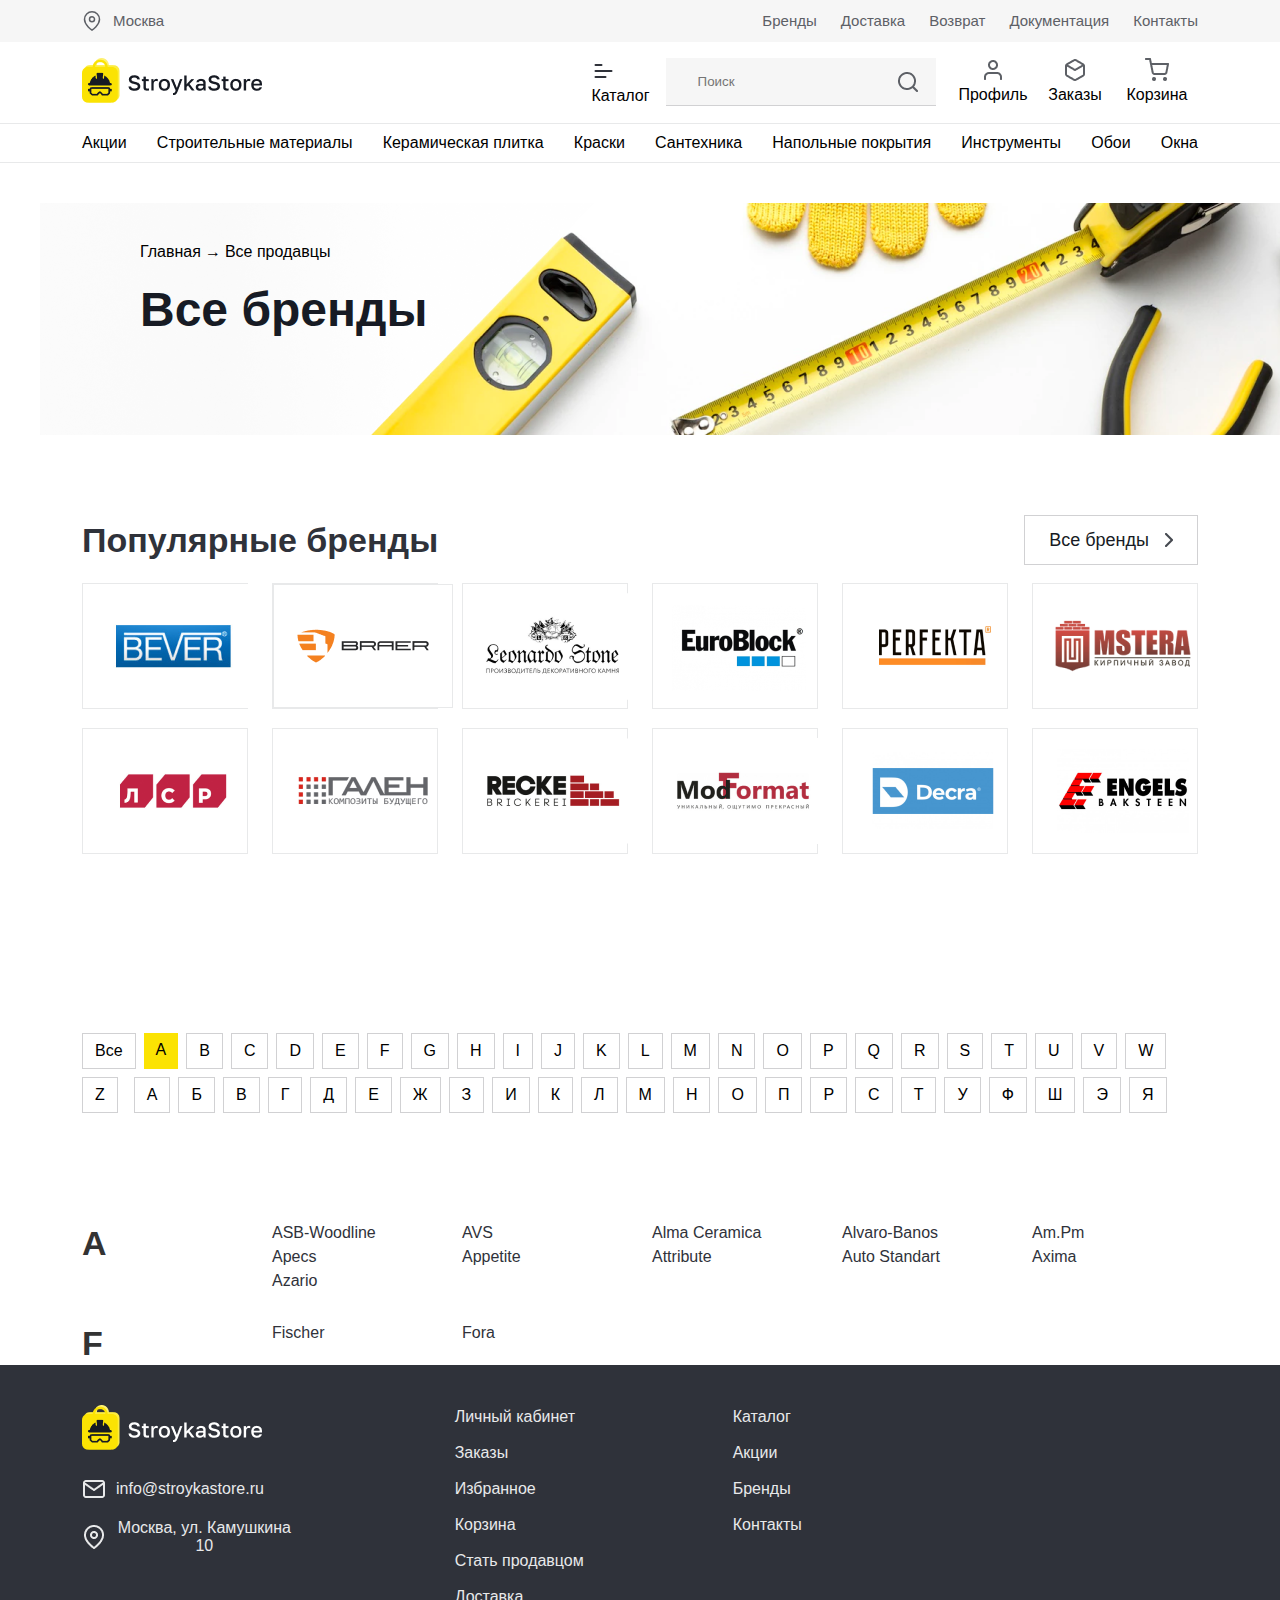
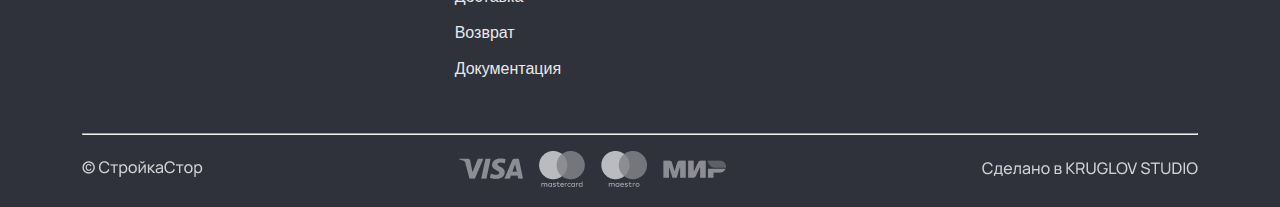
==== commit f57a00d0: "second" ====
--- a/src/pages/brand/index.html
+++ b/src/pages/brand/index.html
@@ -194,8 +194,8 @@
                 <section class="brand-letters">
                     <div class="brand-tabs">
                         <ul class="brand-tabs__caption">
-                            <li class="brand-tabs__btn brand-tabs__btn_active">Все</li>
-                            <li class="brand-tabs__btn">A</li>
+                            <li class="brand-tabs__btn">Все</li>
+                            <li class="brand-tabs__btn brand-tabs__btn_active">A</li>
                             <li class="brand-tabs__btn">B</li>
                             <li class="brand-tabs__btn">C</li>
                             <li class="brand-tabs__btn">D</li>
@@ -244,13 +244,13 @@
                             <li class="brand-tabs__btn">Э</li>
                             <li class="brand-tabs__btn">Я</li>
                         </ul>
-                         
+
                         <div class="brand-tabs__content brand-tabs__content_active">
                             <div class="row">
                                 <div class="col-md-2">
-                                   <h2 class="brand-tabs__title">
-                                    A
-                                   </h2>
+                                    <h2 class="brand-tabs__title">
+                                        A
+                                    </h2>
                                 </div>
                                 <div class="col-md-2">
                                     <p class="brand-tabs__text">ASB-Woodline</p>
@@ -274,11 +274,13 @@
                                     <p class="brand-tabs__text">Axima</p>
                                 </div>
                             </div>
+                        </div>
+                        <div class="brand-tabs__content">
                             <div class="row">
                                 <div class="col-md-2">
-                                   <h2 class="brand-tabs__title">
-                                    B
-                                   </h2>
+                                    <h2 class="brand-tabs__title">
+                                        B
+                                    </h2>
                                 </div>
                                 <div class="col-md-2">
                                     <p class="brand-tabs__text">BLB</p>
@@ -286,128 +288,125 @@
                                     <p class="brand-tabs__text">Bussare</p>
                                 </div>
                                 <div class="col-md-2">
-                                    <p class="brand-tabs__text"></p>
-                                    <p class="brand-tabs__text"></p>
-                                </div>
-                                <div class="col-md-2">
-                                   
-                                </div>
-                                <div class="col-md-2">
-                                   
-                                </div>
-                                <div class="col-md-2">
-                                   
-                                </div>
-                            </div>
+                                    <p class="brand-tabs__text">BOYSCOUT</p>
+                                    <p class="brand-tabs__text">Blocker</p>
+                                </div>
+                                <div class="col-md-2">
+                                    <p class="brand-tabs__text">BRAVAT</p>
+                                    <p class="brand-tabs__text">Bosch</p>
+                                </div>
+                                <div class="col-md-2">
+                                    <p class="brand-tabs__text">Belani</p>
+                                    <p class="brand-tabs__text">Bostik</p>
+                                </div>
+                                <div class="col-md-2">
+                                    <p class="brand-tabs__text">Belezza</p>
+                                    <p class="brand-tabs__text">Braver</p>
+                                </div>
+                            </div>
+                        </div>
+                        <div class="brand-tabs__content">
                             <div class="row">
                                 <div class="col-md-2">
-                                   <h2 class="brand-tabs__title">
-
-                                   </h2>
-                                </div>
-                                <div class="col-md-2">
-                                    <p class="brand-tabs__text"></p>
-                                    <p class="brand-tabs__text"></p>
-                                    <p class="brand-tabs__text"></p>
-                                </div>
-                                <div class="col-md-2">
-                                    <p class="brand-tabs__text"></p>
-                                    <p class="brand-tabs__text"></p>
-                                </div>
-                                <div class="col-md-2">
-                                   
-                                </div>
-                                <div class="col-md-2">
-                                   
-                                </div>
-                                <div class="col-md-2">
-                                   
-                                </div>
-                            </div>
+                                    <h2 class="brand-tabs__title">
+                                        C
+                                    </h2>
+                                </div>
+                                <div class="col-md-2">
+                                    <p class="brand-tabs__text">Cemmix</p>
+                                    <p class="brand-tabs__text">Ceresit</p>
+                                </div>
+                                <div class="col-md-2">
+                                    <p class="brand-tabs__text">Ceramica Konskie</p>
+                                </div>
+                                <div class="col-md-2">
+                                    <p class="brand-tabs__text">Ceramica Konskie</p>
+                                </div>
+                                <div class="col-md-2">
+                                    <p class="brand-tabs__text">Ceresit</p>
+                                </div>
+                                <div class="col-md-2">
+                                    <p class="brand-tabs__text">Ceresit</p>
+                                </div>
+                            </div>
+                        </div>
+                        <div class="brand-tabs__content">
                             <div class="row">
                                 <div class="col-md-2">
-                                   <h2 class="brand-tabs__title">
-
-                                   </h2>
-                                </div>
-                                <div class="col-md-2">
-                                    <p class="brand-tabs__text"></p>
-                                    <p class="brand-tabs__text"></p>
-                                    <p class="brand-tabs__text"></p>
-                                </div>
-                                <div class="col-md-2">
-                                    <p class="brand-tabs__text"></p>
-                                    <p class="brand-tabs__text"></p>
-                                </div>
-                                <div class="col-md-2">
-                                   
-                                </div>
-                                <div class="col-md-2">
-                                   
-                                </div>
-                                <div class="col-md-2">
-                                   
-                                </div>
-                            </div>
+                                    <h2 class="brand-tabs__title">
+                                        D
+                                    </h2>
+                                </div>
+                                <div class="col-md-2">
+                                    <p class="brand-tabs__text">DAP</p>
+                                    <p class="brand-tabs__text">Docke</p>
+                                </div>
+                                <div class="col-md-2">
+                                    <p class="brand-tabs__text">DARIIS</p>
+                                    <p class="brand-tabs__text">Dora</p>
+                                </div>
+                                <div class="col-md-2">
+                                    <p class="brand-tabs__text">Damixa</p>
+                                    <p class="brand-tabs__text">Dufa</p>
+                                </div>
+                                <div class="col-md-2">
+                                    <p class="brand-tabs__text">Deco Room</p>
+                                    <p class="brand-tabs__text">Dulux</p>
+                                </div>
+                                <div class="col-md-2">
+                                    <p class="brand-tabs__text">Decoretto</p>
+                                    <p class="brand-tabs__text">Duschy</p>
+                                </div>
+                            </div>
+                        </div>
+                        <div class="brand-tabs__content">
                             <div class="row">
                                 <div class="col-md-2">
-                                   <h2 class="brand-tabs__title">
-
-                                   </h2>
-                                </div>
-                                <div class="col-md-2">
-                                    <p class="brand-tabs__text"></p>
-                                    <p class="brand-tabs__text"></p>
-                                    <p class="brand-tabs__text"></p>
-                                </div>
-                                <div class="col-md-2">
-                                    <p class="brand-tabs__text"></p>
-                                    <p class="brand-tabs__text"></p>
-                                </div>
-                                <div class="col-md-2">
-                                   
-                                </div>
-                                <div class="col-md-2">
-                                   
-                                </div>
-                                <div class="col-md-2">
-                                   
-                                </div>
-                            </div>
-                            <div class="row">
-                                <div class="col-md-2">
-                                   <h2 class="brand-tabs__title">
-
-                                   </h2>
-                                </div>
-                                <div class="col-md-2">
-                                    <p class="brand-tabs__text"></p>
-                                    <p class="brand-tabs__text"></p>
-                                    <p class="brand-tabs__text"></p>
-                                </div>
-                                <div class="col-md-2">
-                                    <p class="brand-tabs__text"></p>
-                                    <p class="brand-tabs__text"></p>
-                                </div>
-                                <div class="col-md-2">
-                                   
-                                </div>
-                                <div class="col-md-2">
-                                   
-                                </div>
-                                <div class="col-md-2">
-                                   
-                                </div>
-                            </div>
-                        </div>
+                                    <h2 class="brand-tabs__title">
+                                        E
+                                    </h2>
+                                </div>
+                                <div class="col-md-2">
+                                    <p class="brand-tabs__text">EKF</p>
+                                    <p class="brand-tabs__text">Elfe</p>
+                                    <p class="brand-tabs__text">Estima</p>
+                                </div>
+                                <div class="col-md-2">
+                                    <p class="brand-tabs__text">ESKO</p>
+                                    <p class="brand-tabs__text">Elysium</p>
+                                </div>
+                                <div class="col-md-2">
+                                    <p class="brand-tabs__text">EUROTEX</p>
+                                    <p class="brand-tabs__text">Energizer</p>
+                                </div>
+                                <div class="col-md-2">
+                                    <p class="brand-tabs__text">Egger</p>
+                                    <p class="brand-tabs__text">Energy</p>
+                                </div>
+                                <div class="col-md-2">
+                                    <p class="brand-tabs__text">Element</p>
+                                    <p class="brand-tabs__text">Erismann</p>
+                                </div>
+                            </div>
+                        </div>
+                        <div class="row">
+                            <div class="col-md-2">
+                                <h2 class="brand-tabs__title">
+                                    F
+                                </h2>
+                            </div>
+                            <div class="col-md-2">
+                                <p class="brand-tabs__text">Fischer</p>
+                            </div>
+                            <div class="col-md-2">
+                                <p class="brand-tabs__text">Fora</p>
+                            </div>
+                        </div>
+
                     </div>
                 </section>
-
-
-            </div>
-
+            </div>
         </section>
-
     </main>
     <footer class="footer">
         <div class="container">
@@ -481,7 +480,8 @@
             </div>
         </div>
     </footer>
-
+    <script src="../../libs/jquery/jquery.js"></script>
+    <script src="./brand.js"></script>
 </body>
 
 </html>--- a/src/css/style.css
+++ b/src/css/style.css
@@ -1614,12 +1614,40 @@
   padding-top: 20px;
 }
 
+.brand-tabs__title {
+  font-style: normal;
+  font-weight: 600;
+  font-size: 34px;
+  line-height: 130%;
+  /* or 44px */
+  display: flex;
+  align-items: center;
+  /* Dark */
+  color: #333333;
+}
+.brand-tabs__text {
+  font-style: normal;
+  font-weight: 500;
+  font-size: 16px;
+  line-height: 150%;
+  /* identical to box height, or 24px */
+  /* Text/2F323A */
+  color: #2F323A;
+  transition: 0.3s;
+}
+.brand-tabs__text:hover {
+  padding-left: 20px;
+  background: url("../../src/images/catalog/Icon.png") left center/16px 16px no-repeat;
+}
 .brand-tabs__content {
   padding-top: 80px;
   display: none;
 }
 .brand-tabs__content_active {
   display: block;
+}
+.brand-tabs__content .row {
+  padding: 28px 0;
 }
 .brand-tabs__caption {
   padding-top: 80px;
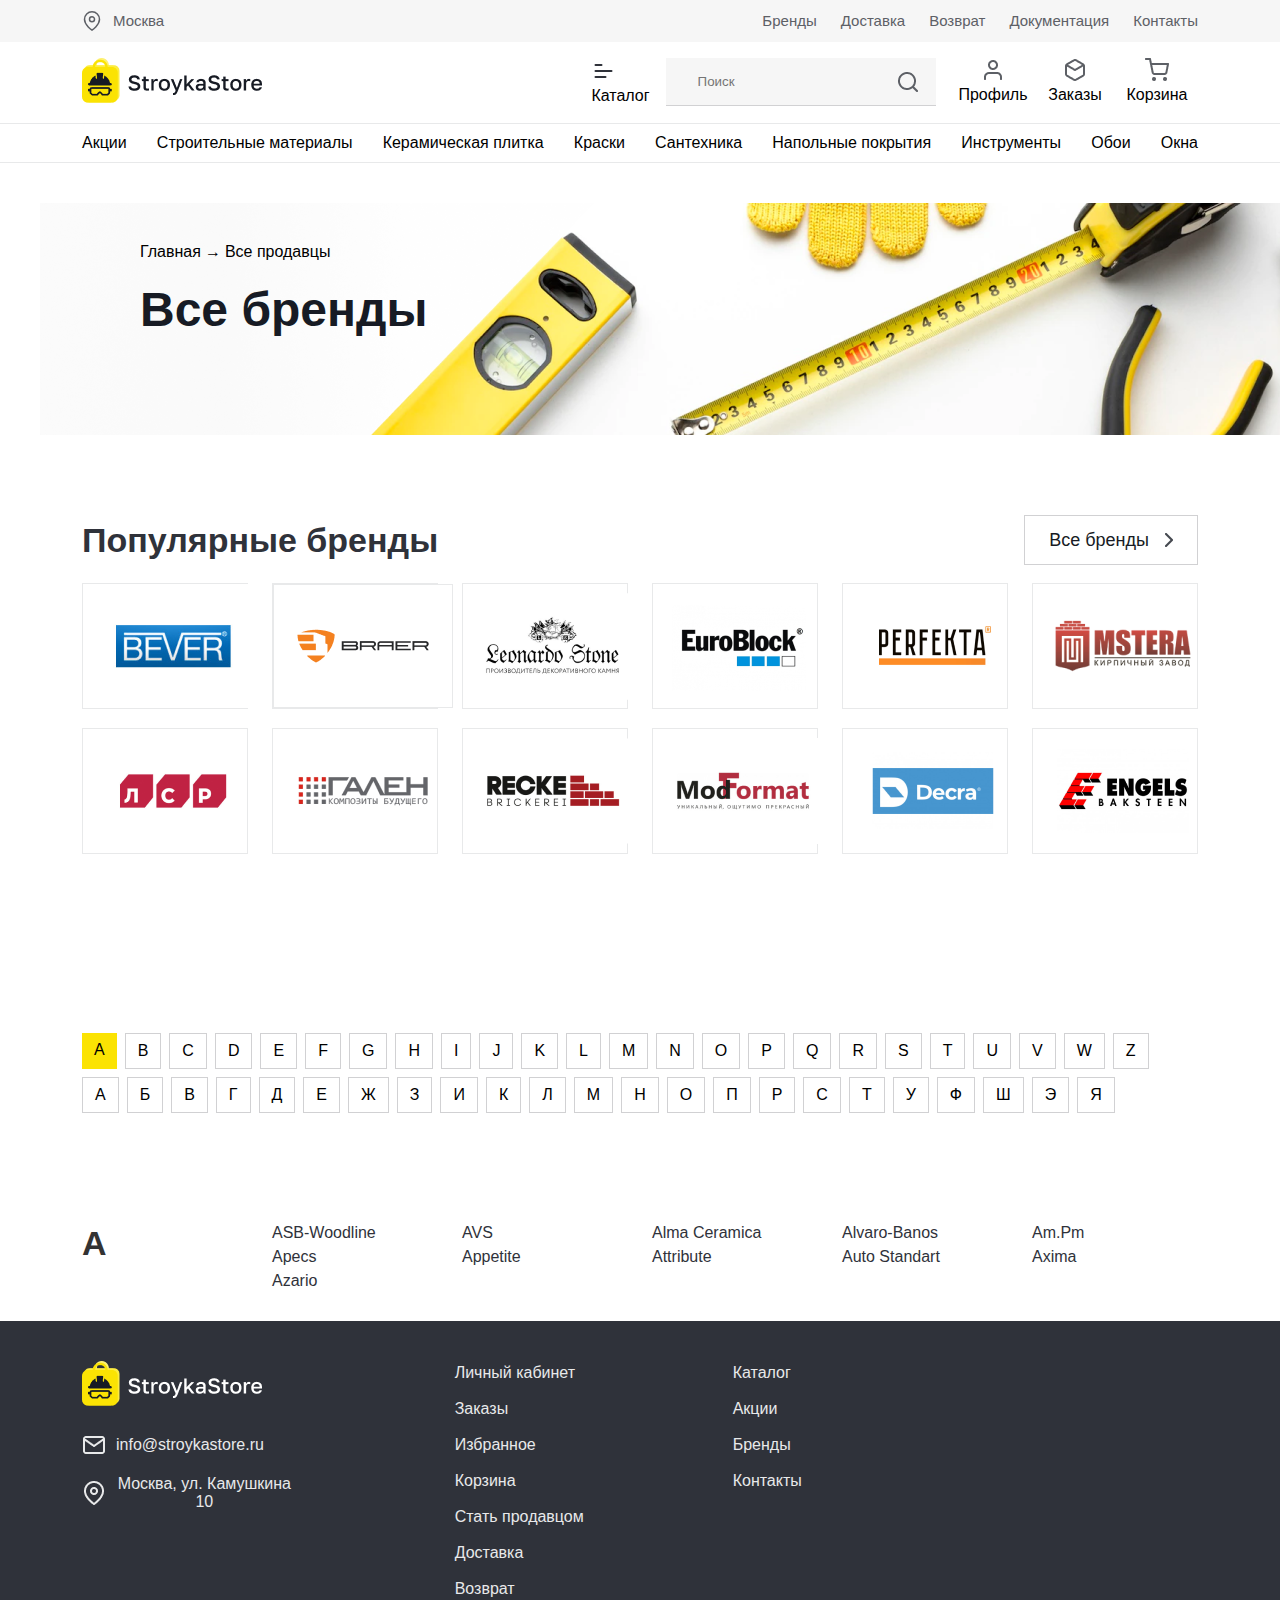
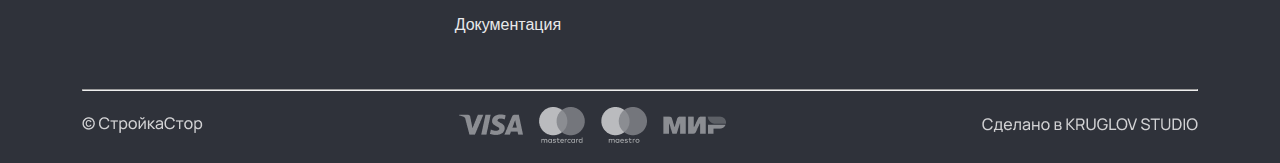
==== commit f0322fca: "обновила структуру" ====
--- a/src/pages/brand/index.html
+++ b/src/pages/brand/index.html
@@ -194,7 +194,7 @@
                 <section class="brand-letters">
                     <div class="brand-tabs">
                         <ul class="brand-tabs__caption">
-                            <li class="brand-tabs__btn">Все</li>
+                            <!-- <li class="brand-tabs__btn">Все</li> -->
                             <li class="brand-tabs__btn brand-tabs__btn_active">A</li>
                             <li class="brand-tabs__btn">B</li>
                             <li class="brand-tabs__btn">C</li>
@@ -389,23 +389,414 @@
                                 </div>
                             </div>
                         </div>
-                        <div class="row">
-                            <div class="col-md-2">
-                                <h2 class="brand-tabs__title">
-                                    F
-                                </h2>
-                            </div>
-                            <div class="col-md-2">
-                                <p class="brand-tabs__text">Fischer</p>
-                            </div>
-                            <div class="col-md-2">
-                                <p class="brand-tabs__text">Fora</p>
-                            </div>
-                        </div>
-
-                    </div>
-                </section>
+                        <div class="brand-tabs__content">
+                            <div class="row">
+                                <div class="col-md-2">
+                                    <h2 class="brand-tabs__title">
+                                        F
+                                    </h2>
+                                </div>
+                                <div class="col-md-2">
+                                    <p class="brand-tabs__text">Fischer</p>
+                                </div>
+                                <div class="col-md-2">
+                                    <p class="brand-tabs__text">Fora</p>
+                                </div>
+                            </div>
+                        </div>
+                        <div class="brand-tabs__content">
+                            <div class="row">
+                                <div class="col-md-2">
+                                    <h2 class="brand-tabs__title">
+                                        G
+                                    </h2>
+                                </div>
+                                <div class="col-md-2">
+                                    <p class="brand-tabs__text">GP BATTERIES</p>
+                                    <p class="brand-tabs__text">Giaretti</p>
+                                    <p class="brand-tabs__text">Gracia Ceramica</p>
+                                    <p class="brand-tabs__text">Grohe</p>
+                                </div>
+                                <div class="col-md-2">
+                                    <p class="brand-tabs__text">GRANICOM</p>
+                                    <p class="brand-tabs__text">Gimi</p>
+                                    <p class="brand-tabs__text">Grinda</p>
+                                </div>
+                                <div class="col-md-2">
+                                    <p class="brand-tabs__text">GSHOSE</p>
+                                    <p class="brand-tabs__text">GlobalTile</p>
+                                    <p class="brand-tabs__text">Grohe</p>
+                                </div>
+                                <div class="col-md-2">
+                                    <p class="brand-tabs__text">Gauss</p>
+                                    <p class="brand-tabs__text">Golden Tile</p>
+                                    <p class="brand-tabs__text">Gracia Ceramica</p>
+                                </div>
+                                <div class="col-md-2">
+                                    <p class="brand-tabs__text">Gayafores</p>
+                                    <p class="brand-tabs__text">Goldman</p>
+                                    <p class="brand-tabs__text">Grinda</p>
+                                </div>
+                            </div>
+                        </div>
+                        <div class="brand-tabs__content">
+                            <div class="row">
+                                <div class="col-md-2">
+                                    <h2 class="brand-tabs__title">
+                                        H
+                                    </h2>
+                                </div>
+                                <div class="col-md-2">
+                                    <p class="brand-tabs__text">HARO</p>
+                                    <p class="brand-tabs__text">Hobby</p>
+                                </div>
+                                <div class="col-md-2">
+                                    <p class="brand-tabs__text">HEGEL</p>
+                                    <p class="brand-tabs__text">Home Color</p>
+                                </div>
+                                <div class="col-md-2">
+                                    <p class="brand-tabs__text">HELP</p>
+                                    <p class="brand-tabs__text">Husky</p>
+                                </div>
+                                <div class="col-md-2">
+                                    <p class="brand-tabs__text">HENKEL</p>
+                                    <p class="brand-tabs__text">Huter</p>
+                                </div>
+                                <div class="col-md-2">
+                                    <p class="brand-tabs__text">Hammer</p>
+                                </div>
+                            </div>
+                        </div>
+                        <div class="brand-tabs__content">
+                            <div class="row">
+                                <div class="col-md-2">
+                                    <h2 class="brand-tabs__title">
+                                        I
+                                    </h2>
+                                </div>
+                                <div class="col-md-2">
+                                    <p class="brand-tabs__text">IEK</p>
+                                </div>
+                                <div class="col-md-2">
+                                    <p class="brand-tabs__text">IKA</p>
+                                </div>
+                                <div class="col-md-2">
+                                    <p class="brand-tabs__text">IVC</p>
+                                </div>
+                                <div class="col-md-2">
+                                    <p class="brand-tabs__text">Ideal</p>
+                                </div>
+                            </div>
+                        </div>
+                        <div class="brand-tabs__content">
+                            <div class="row">
+                                <div class="col-md-2">
+                                    <h2 class="brand-tabs__title">
+                                        J
+                                    </h2>
+                                </div>
+                                <div class="col-md-2">
+                                    <p class="brand-tabs__text">Jika</p>
+                                </div>
+                            </div>
+                        </div>
+                        <div class="brand-tabs__content">
+                            <div class="row">
+                                <div class="col-md-2">
+                                    <h2 class="brand-tabs__title">
+                                        K
+                                    </h2>
+                                </div>
+                                <div class="col-md-2">
+                                    <p class="brand-tabs__text">KLEO</p>
+                                    <p class="brand-tabs__text">Komar</p>
+                                </div>
+                                <div class="col-md-2">
+                                    <p class="brand-tabs__text">Karcher</p>
+                                    <p class="brand-tabs__text">Kraftool</p>
+                                </div>
+                                <div class="col-md-2">
+                                    <p class="brand-tabs__text">Kerama Marazzi</p>
+                                    <p class="brand-tabs__text">Krass</p>
+                                </div>
+                                <div class="col-md-2">
+                                    <p class="brand-tabs__text">Kiilto</p>
+                                    <p class="brand-tabs__text">Kronostar</p>
+                                </div>
+                                <div class="col-md-2">
+                                    <p class="brand-tabs__text">Kolner</p>
+                                </div>
+                            </div>
+                        </div>
+                        <div class="brand-tabs__content">
+                            <div class="row">
+                                <div class="col-md-2">
+                                    <h2 class="brand-tabs__title">
+                                        L
+                                    </h2>
+                                </div>
+                                <div class="col-md-2">
+                                    <p class="brand-tabs__text">LUX</p>
+                                    <p class="brand-tabs__text">Lemax</p>
+                                </div>
+                                <div class="col-md-2">
+                                    <p class="brand-tabs__text">LaFavola</p>
+                                    <p class="brand-tabs__text">Leonord</p>
+                                </div>
+                                <div class="col-md-2">
+                                    <p class="brand-tabs__text">Lasselsberger</p>
+                                </div>
+                                <div class="col-md-2">
+                                    <p class="brand-tabs__text">Legrand</p>
+                                </div>
+                                <div class="col-md-2">
+                                    <p class="brand-tabs__text">Lemark</p>
+                                </div>
+                            </div>
+                        </div>
+                        <div class="brand-tabs__content">
+                            <div class="row">
+                                <div class="col-md-2">
+                                    <h2 class="brand-tabs__title">
+                                        M
+                                    </h2>
+                                </div>
+                                <div class="col-md-2">
+                                    <p class="brand-tabs__text">METALTEX</p>
+                                    <p class="brand-tabs__text">Marburg</p>
+                                    <p class="brand-tabs__text">Milardo</p>
+                                </div>
+                                <div class="col-md-2">
+                                    <p class="brand-tabs__text">MONETA</p>
+                                    <p class="brand-tabs__text">Marmiton</p>
+                                    <p class="brand-tabs__text">Monopole</p>
+                                </div>
+                                <div class="col-md-2">
+                                    <p class="brand-tabs__text">Makel</p>
+                                    <p class="brand-tabs__text">Marshall</p>
+                                    <p class="brand-tabs__text">Murol</p>
+                                </div>
+                                <div class="col-md-2">
+                                    <p class="brand-tabs__text">Makita</p>
+                                    <p class="brand-tabs__text">Matrix</p>
+                                </div>
+                                <div class="col-md-2">
+                                    <p class="brand-tabs__text">Mallony</p>
+                                    <p class="brand-tabs__text">Meiwa Gravure Co., Ltd</p>
+                                </div>
+                            </div>
+                        </div>
+                        <div class="brand-tabs__content">
+                            <div class="row">
+                                <div class="col-md-2">
+                                    <h2 class="brand-tabs__title">
+                                        N
+                                    </h2>
+                                </div>
+                                <div class="col-md-2">
+                                    <p class="brand-tabs__text">NRAVA HOME</p>
+                                </div>
+                                <div class="col-md-2">
+                                    <p class="brand-tabs__text">Norta</p>
+                                </div>
+                            </div>
+                        </div>
+                        <div class="brand-tabs__content">
+                            <div class="row">
+                                <div class="col-md-2">
+                                    <h2 class="brand-tabs__title">
+                                        O
+                                    </h2>
+                                </div>
+                                <div class="col-md-2">
+                                    <p class="brand-tabs__text">OLF</p>
+                                </div>
+                            </div>
+                        </div>
+                        <div class="brand-tabs__content">
+                            <div class="row">
+                                <div class="col-md-2">
+                                    <h2 class="brand-tabs__title">
+                                        P
+                                    </h2>
+                                </div>
+                                <div class="col-md-2">
+                                    <p class="brand-tabs__text">P&P</p>
+                                    <p class="brand-tabs__text">Pasabahce</p>
+                                </div>
+                                <div class="col-md-2">
+                                    <p class="brand-tabs__text">PALLADIUM</p>
+                                    <p class="brand-tabs__text">Phibo</p>
+                                </div>
+                                <div class="col-md-2">
+                                    <p class="brand-tabs__text">PROSEPT</p>
+                                    <p class="brand-tabs__text">Plast team</p>
+                                </div>
+                                <div class="col-md-2">
+                                    <p class="brand-tabs__text">Palisad</p>
+                                    <p class="brand-tabs__text">Polynor</p>
+                                </div>
+                                <div class="col-md-2">
+                                    <p class="brand-tabs__text">Park</p>
+                                    <p class="brand-tabs__text">Power Cube</p>
+                                </div>
+                            </div>
+                        </div>
+                        <div class="brand-tabs__content">
+                            <div class="row">
+                                <div class="col-md-2">
+                                    <h2 class="brand-tabs__title">
+                                        Q
+                                    </h2>
+                                </div>
+                                <div class="col-md-2">
+                                    <p class="brand-tabs__text">Quick-Step</p>
+                                </div>
+                            </div>
+                        </div>
+                        <div class="brand-tabs__content">
+                            <div class="row">
+                                <div class="col-md-2">
+                                    <h2 class="brand-tabs__title">
+                                        R
+                                    </h2>
+                                </div>
+                                <div class="col-md-2">
+                                    <p class="brand-tabs__text">Rasch</p>
+                                    <p class="brand-tabs__text">Rossinka</p>
+                                </div>
+                                <div class="col-md-2">
+                                    <p class="brand-tabs__text">Realistik</p>
+                                </div>
+                                <div class="col-md-2">
+                                    <p class="brand-tabs__text">Regent</p>
+                                </div>
+                                <div class="col-md-2">
+                                    <p class="brand-tabs__text">Rehau</p>
+                                </div>
+                                <div class="col-md-2">
+                                    <p class="brand-tabs__text">Roca</p>
+                                </div>
+                            </div>
+                        </div>
+                        <div class="brand-tabs__content">
+                            <div class="row">
+                                <div class="col-md-2">
+                                    <h2 class="brand-tabs__title">
+                                        S
+                                    </h2>
+                                </div>
+                                <div class="col-md-2">
+                                    <p class="brand-tabs__text">Safeline</p>
+                                    <p class="brand-tabs__text">Soudal</p>
+                                </div>
+                                <div class="col-md-2">
+                                    <p class="brand-tabs__text">Salag</p>
+                                    <p class="brand-tabs__text">Stayer</p>
+                                </div>
+                                <div class="col-md-2">
+                                    <p class="brand-tabs__text">Santool</p>
+                                    <p class="brand-tabs__text">Swensa</p>
+                                </div>
+                                <div class="col-md-2">
+                                    <p class="brand-tabs__text">Schneider Electric</p>
+                                </div>
+                                <div class="col-md-2">
+                                    <p class="brand-tabs__text">Sheffilton</p>
+                                </div>
+                            </div>
+                        </div>
+                        <div class="brand-tabs__content">
+                            <div class="row">
+                                <div class="col-md-2">
+                                    <h2 class="brand-tabs__title">
+                                        T
+                                    </h2>
+                                </div>
+                                <div class="col-md-2">
+                                    <p class="brand-tabs__text">T4P</p>
+                                    <p class="brand-tabs__text">Toplight</p>
+                                </div>
+                                <div class="col-md-2">
+                                    <p class="brand-tabs__text">TRIUMPH NORD</p>
+                                </div>
+                                <div class="col-md-2">
+                                    <p class="brand-tabs__text">Tarkett</p>
+                                </div>
+                                <div class="col-md-2">
+                                    <p class="brand-tabs__text">Thermo</p>
+                                </div>
+                                <div class="col-md-2">
+                                    <p class="brand-tabs__text">Tokito</p>
+                                </div>
+                            </div>
+                        </div>
+                        <div class="brand-tabs__content">
+                            <div class="row">
+                                <div class="col-md-2">
+                                    <h2 class="brand-tabs__title">
+                                        U
+                                    </h2>
+                                </div>
+                                <div class="col-md-2">
+                                    <p class="brand-tabs__text"></p>
+                                </div>
+                                <div class="col-md-2">
+                                    <p class="brand-tabs__text">Fora</p>
+                                </div>
+                                
+                            </div>
+                        </div>
+                        <div class="brand-tabs__content">
+                            <div class="row">
+                                <div class="col-md-2">
+                                    <h2 class="brand-tabs__title">
+                                        F
+                                    </h2>
+                                </div>
+                                <div class="col-md-2">
+                                    <p class="brand-tabs__text">Fischer</p>
+                                </div>
+                                <div class="col-md-2">
+                                    <p class="brand-tabs__text">Fora</p>
+                                </div>
+                            </div>
+                        </div>
+                        <div class="brand-tabs__content">
+                            <div class="row">
+                                <div class="col-md-2">
+                                    <h2 class="brand-tabs__title">
+                                        F
+                                    </h2>
+                                </div>
+                                <div class="col-md-2">
+                                    <p class="brand-tabs__text">Fischer</p>
+                                </div>
+                                <div class="col-md-2">
+                                    <p class="brand-tabs__text">Fora</p>
+                                </div>
+                            </div>
+                        </div>
+                        <div class="brand-tabs__content">
+                            <div class="row">
+                                <div class="col-md-2">
+                                    <h2 class="brand-tabs__title">
+                                        F
+                                    </h2>
+                                </div>
+                                <div class="col-md-2">
+                                    <p class="brand-tabs__text">Fischer</p>
+                                </div>
+                                <div class="col-md-2">
+                                    <p class="brand-tabs__text">Fora</p>
+                                </div>
+                            </div>
+                        </div>
+                    </div>
+        
             </div>
+        </section>
+        </div>
         </section>
     </main>
     <footer class="footer">
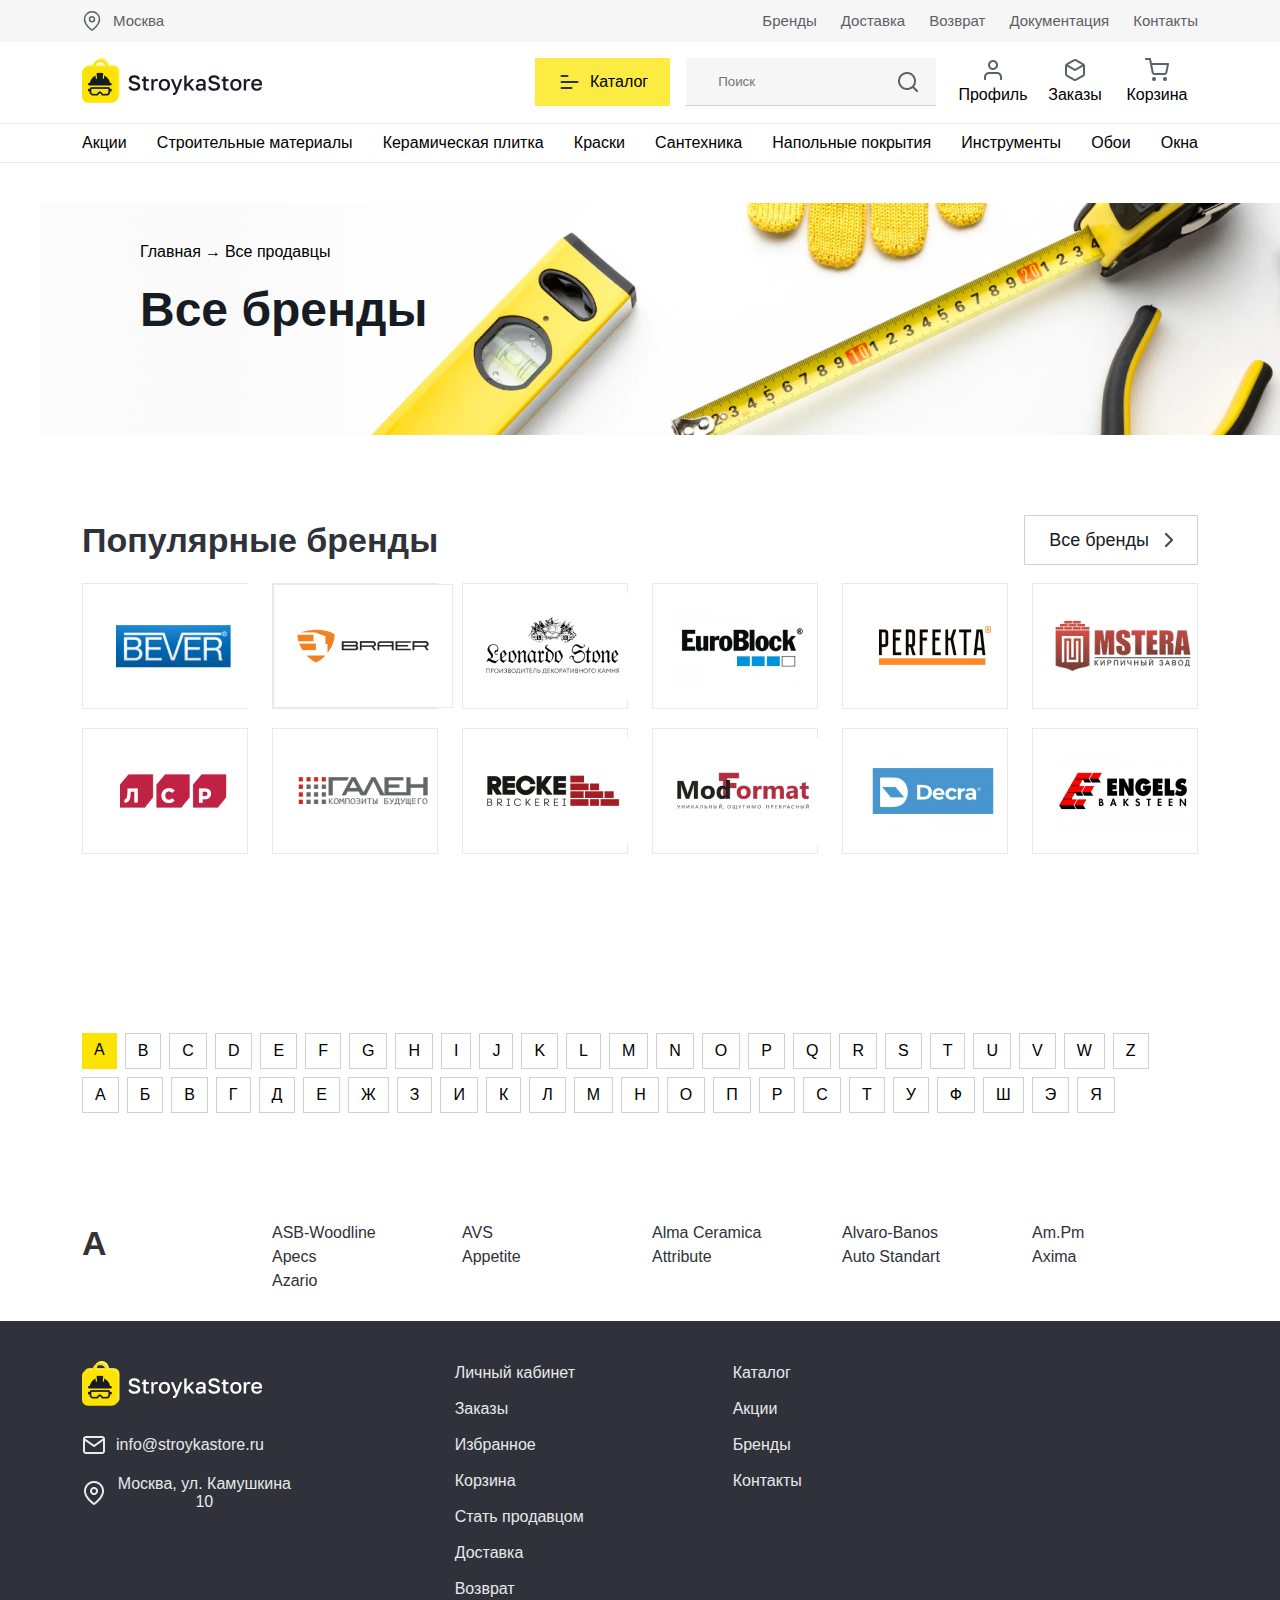
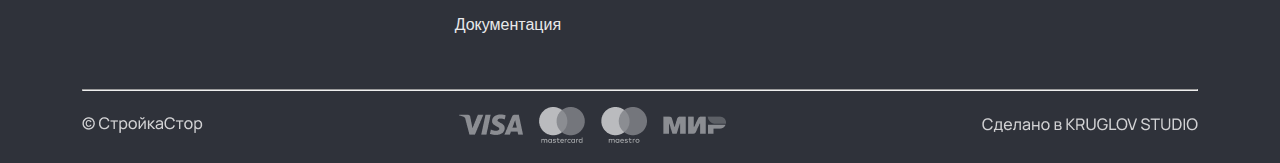
==== commit e0a4f1cd: "обновила структуру" ====
--- a/src/pages/brand/index.html
+++ b/src/pages/brand/index.html
@@ -35,7 +35,7 @@
                             <img src="../../images/header/logo.png" alt="" class="header-middle__logo-img">
                         </a>
                         <div class="d-flex align-items-center header-middle__common">
-                            <a href="../brand/" class="header-middle__brand">
+                            <a href="../catalog/" class="header-middle__catalog">
                                 <svg width="25" height="24" viewBox="0 0 25 24" fill="none"
                                     xmlns="http://www.w3.org/2000/svg">
                                     <path d="M4.5 18L14.5 18" stroke="#2F323A" stroke-width="2" stroke-linecap="round"
@@ -817,7 +817,7 @@
                 <nav class="nav">
                     <div class="row">
                         <div class="col-4">
-                            <a href="" class="footer__link">
+                            <a href="../personalArea/" class="footer__link">
                                 <p class="footer__link-text">Личный кабинет</p>
                             </a>
                             <a href="" class="footer__link">
@@ -831,16 +831,16 @@
                             </a>
                         </div>
                         <div class="col-4">
-                            <a href="" class="footer__link">
+                            <a href="../catalog/" class="footer__link">
                                 <p class="footer__link-text">Каталог</p>
                             </a>
                             <a href="" class="footer__link">
                                 <p class="footer__link-text">Акции</p>
                             </a>
-                            <a href="" class="footer__link">
+                            <a href="#" class="footer__link">
                                 <p class="footer__link-text">Бренды</p>
                             </a>
-                            <a href="" class="footer__link">
+                            <a href="../contacts/" class="footer__link">
                                 <p class="footer__link-text">Контакты</p>
                             </a>
                         </div>
@@ -848,13 +848,13 @@
                             <a href="" class="footer__link">
                                 <p class="footer__link-text">Стать продавцом</p>
                             </a>
-                            <a href="" class="footer__link">
+                            <a href="../delivery/" class="footer__link">
                                 <p class="footer__link-text">Доставка</p>
                             </a>
-                            <a href="" class="footer__link">
+                            <a href="../return/" class="footer__link">
                                 <p class="footer__link-text">Возврат</p>
                             </a>
-                            <a href="" class="footer__link">
+                            <a href="../docs/" class="footer__link">
                                 <p class="footer__link-text">Документация</p>
                             </a>
                         </div>
--- a/src/css/style.css
+++ b/src/css/style.css
@@ -8,7 +8,6 @@
   margin: 0;
   box-sizing: border-box;
   font-family: "Manrope", sans-serif;
-  scroll-behavior: smooth;
 }
 
 a, a:hover {
@@ -558,8 +557,6 @@
   font-weight: 500;
   font-size: 18px;
   line-height: 136%;
-  /* or 24px */
-  /* Text/171B24 */
   color: #171B24;
 }
 
@@ -1279,6 +1276,7 @@
 
 .accordion__block {
   padding: 80px 140px;
+  margin-bottom: 80px;
   border: 1px solid #D1D1D3;
 }
 .accordion__block .accordion__title {
@@ -1295,53 +1293,46 @@
 }
 
 .accordion {
-  position: relative;
-  background-color: #F6F6F6;
-  color: #2F323A;
+  background-color: #eee;
+  color: #444;
   cursor: pointer;
-  padding: 18px;
+  padding: 10px;
   width: 100%;
   border: none;
   text-align: left;
   outline: none;
   font-size: 15px;
-  transition: 0.2s;
-  padding: 16px 20px;
-  margin-bottom: 12px;
-}
-.accordion__text {
-  font-style: normal;
-  font-weight: 500;
-  font-size: 18px;
-  line-height: 136%;
-  /* or 24px */
-  display: flex;
-  align-items: center;
-  /* Text/2F323A */
-  color: #2F323A;
-}
-.accordion__info {
-  display: none;
-}
-.accordion__v {
-  position: absolute;
-  top: 25px;
-  right: 25px;
-}
-.accordion__v:hover {
-  transform: rotate(180deg);
-}
-
-.active {
-  background-color: #F6F6F6;
-}
-.active .accordion__info {
-  display: block;
+  transition: 0.4s;
+  font-size: 19px;
+  font-style: normal;
+  font-weight: 500;
+  line-height: 136%;
+}
+
+.active,
+.accordion:hover {
+  background-color: #ccc;
+}
+
+.accordion:after {
+  content: "+";
+  color: #777;
+  font-weight: bold;
+  float: right;
+  margin-left: 5px;
+}
+
+.active:after {
+  content: "−";
 }
 
 .panel {
+  font-size: 16px;
+  font-style: normal;
+  font-weight: 400;
+  line-height: 150%;
   padding: 0 18px;
-  background-color: #F6F6F6;
+  background-color: white;
   max-height: 0;
   overflow: hidden;
   transition: max-height 0.2s ease-out;
@@ -1419,6 +1410,15 @@
 
 .docs {
   padding: 80px 0 80px;
+}
+.docs__ul {
+  display: flex;
+}
+.docs__li:not(:last-child)::after {
+  display: inline-block;
+  margin: 0 0.25rem;
+  content: "→";
+  font-style: normal;
 }
 .docs__title {
   font-style: normal;
@@ -1630,8 +1630,6 @@
   font-weight: 500;
   font-size: 16px;
   line-height: 150%;
-  /* identical to box height, or 24px */
-  /* Text/2F323A */
   color: #2F323A;
   transition: 0.3s;
 }
@@ -1780,4 +1778,81 @@
 .catalog-card__items:hover {
   padding-left: 20px;
   background: url("../../src/images/catalog/Icon.png") left center/16px 16px no-repeat;
+}
+
+.personalArea .reg-popup {
+  position: absolute;
+  max-width: 572px;
+  width: 100%;
+  min-height: 396px;
+  background: #fff;
+  top: 50%;
+  left: 50%;
+  transform: translate(-50%, -50%);
+  display: none;
+}
+.personalArea .reg-popup__title {
+  padding: 36px 36px 24px;
+  font-style: normal;
+  font-weight: 600;
+  font-size: 34px;
+  line-height: 130%;
+  /* Text/2F323A */
+  color: #2F323A;
+  align-items: center;
+  text-align: center;
+}
+.personalArea .reg-popup__box {
+  display: flex;
+  justify-content: space-around;
+  margin: 0 36px;
+  gap: 16px;
+}
+.personalArea .reg-popup__text {
+  font-style: normal;
+  font-weight: 500;
+  font-size: 16px;
+  line-height: 150%;
+  /* identical to box height, or 24px */
+  /* Text/2F323A */
+  color: #2F323A;
+}
+.personalArea .reg-popup input[type=text] {
+  color: #8B8D92;
+  border: 0;
+  outline: none;
+  display: flex;
+  margin: 8px 0 24px;
+  max-width: 242px;
+  min-width: 242px;
+  min-height: 48px;
+  padding: 12px 16px;
+  background: #F6F6F6;
+  border-bottom: 1px solid #D1D1D3;
+}
+.personalArea .reg-popup input[type=password] {
+  color: #8B8D92;
+  border: 0;
+  outline: none;
+  display: flex;
+  margin: 8px 0 24px;
+  max-width: 242px;
+  min-width: 242px;
+  min-height: 48px;
+  padding: 12px 16px;
+  background: #F6F6F6;
+  border-bottom: 1px solid #D1D1D3;
+}
+.personalArea .reg-popup__btn {
+  display: inline-block;
+  margin-left: 36px;
+  font-style: normal;
+  font-weight: 500;
+  font-size: 18px;
+  line-height: 136%;
+  /* or 24px */
+  /* Text/171B24 */
+  color: #171B24;
+  padding: 12px 165px;
+  background: #FCEC41;
 }/*# sourceMappingURL=style.css.map */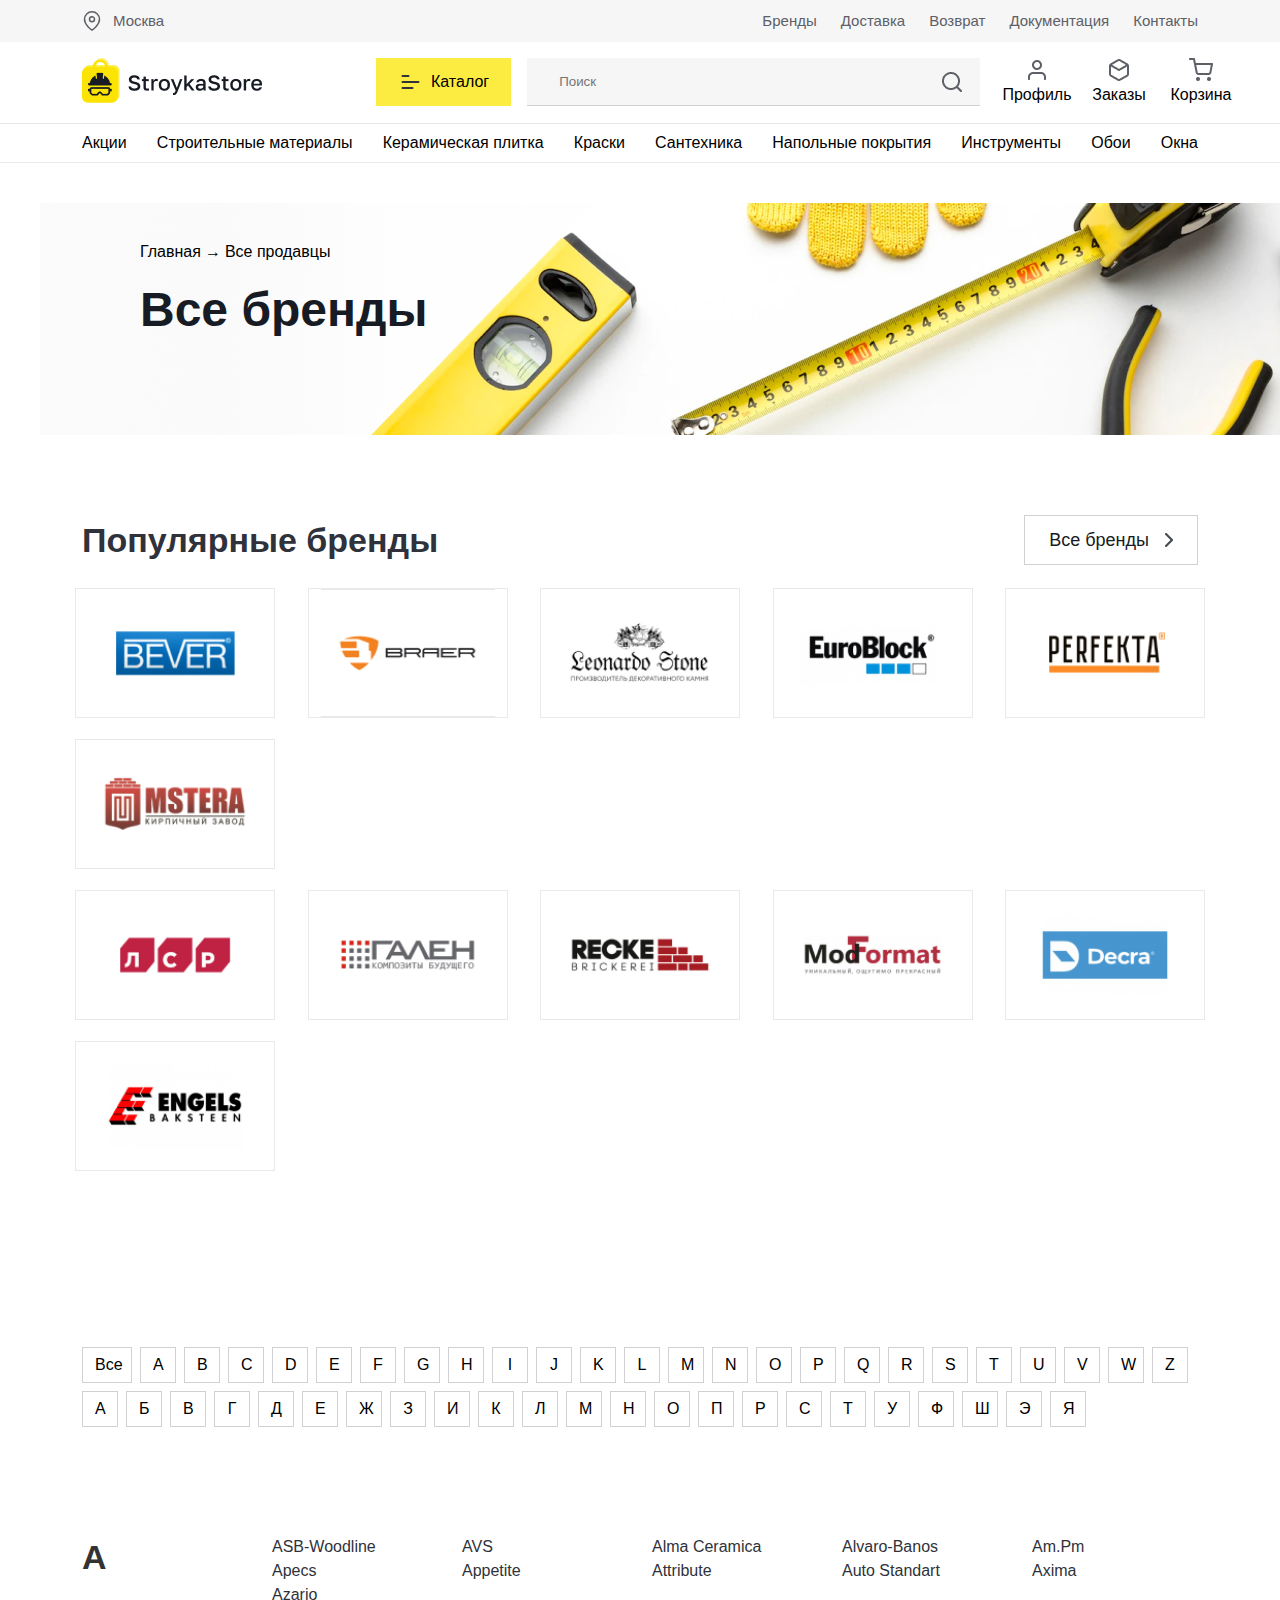
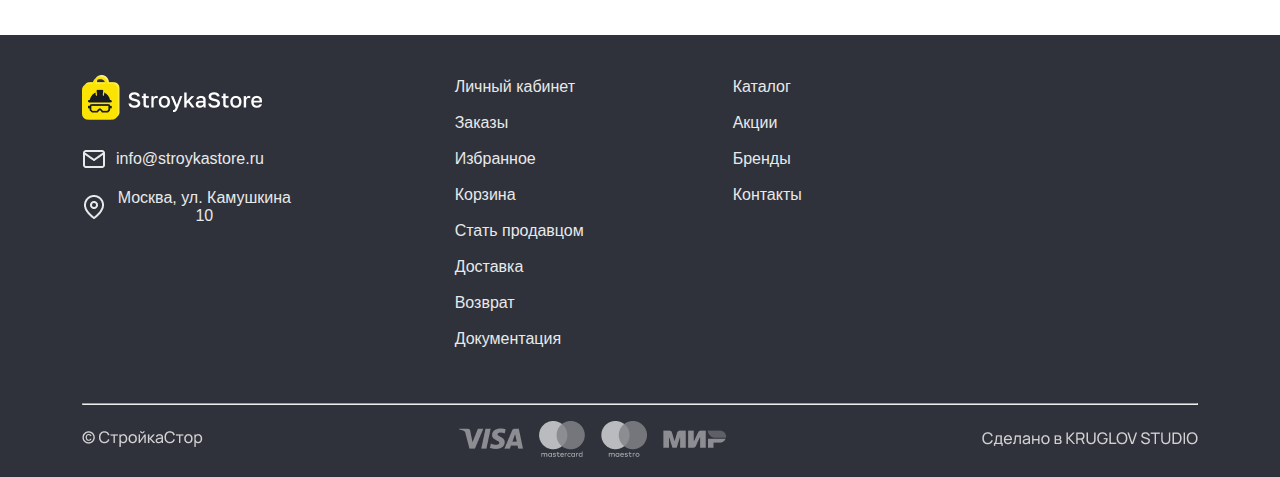
==== commit 417388d2: "обновила структуру" ====
--- a/src/pages/brand/index.html
+++ b/src/pages/brand/index.html
@@ -116,86 +116,51 @@
                 </div>
 
                 <div class="row">
-                    <div class="col-2">
-                        <div class="brands__box">
-                            <a href="" class="brands__link">
-                                <img src="../../images/brands/img1.png" alt="" class="brands__img"></a>
-                        </div>
-                    </div>
-                    <div class="col-2">
-                        <div class="brands__box">
-                            <a href="" class="brands__link">
-                                <img src="../../images/brands/img2.png" alt="" class="brands__img"></a>
-                        </div>
-                    </div>
-                    <div class="col-2">
-                        <div class="brands__box">
-                            <a href="" class="brands__link">
-                                <img src="../../images/brands/img3.png" alt="" class="brands__img"></a>
-                        </div>
-                    </div>
-                    <div class="col-2">
-                        <div class="brands__box">
-                            <a href="" class="brands__link">
-                                <img src="../../images/brands/img4.png" alt="" class="brands__img"></a>
-                        </div>
-                    </div>
-                    <div class="col-2">
-                        <div class="brands__box">
-                            <a href="" class="brands__link">
-                                <img src="../../images/brands/img5.png" alt="" class="brands__img"></a>
-                        </div>
-                    </div>
-                    <div class="col-2">
-                        <div class="brands__box">
-                            <a href="" class="brands__link">
-                                <img src="../../images/brands/img6.png" alt="" class="brands__img"></a>
-                        </div>
-                    </div>
-                </div>
-                <div class="row">
-                    <div class="col-2">
-                        <div class="brands__box">
-                            <a href="" class="brands__link">
-                                <img src="../../images/brands/img7.png" alt="" class="brands__img"></a>
-                        </div>
-                    </div>
-                    <div class="col-2">
-                        <div class="brands__box">
-                            <a href="" class="brands__link">
-                                <img src="../../images/brands/img8.png" alt="" class="brands__img"></a>
-                        </div>
-                    </div>
-                    <div class="col-2">
-                        <div class="brands__box">
-                            <a href="" class="brands__link">
-                                <img src="../../images/brands/img9.png" alt="" class="brands__img"></a>
-                        </div>
-                    </div>
-                    <div class="col-2">
-                        <div class="brands__box">
-                            <a href="" class="brands__link">
-                                <img src="../../images/brands/img10.png" alt="" class="brands__img"></a>
-                        </div>
-                    </div>
-                    <div class="col-2">
-                        <div class="brands__box">
-                            <a href="" class="brands__link">
-                                <img src="../../images/brands/img11.png" alt="" class="brands__img"></a>
-                        </div>
-                    </div>
-                    <div class="col-2">
-                        <div class="brands__box">
-                            <a href="" class="brands__link">
-                                <img src="../../images/brands/img12.png" alt="" class="brands__img"></a>
-                        </div>
-                    </div>
-                </div>
+                    <a href="#" class="block">
+                      <img src="../../images/brands/img1.png" alt="">
+                    </a>
+                    <a href="#" class="block">
+                      <img src="../../images/brands/img2.png" alt="">
+                    </a>
+                    <a href="#" class="block">
+                      <img src="../../images/brands/img3.png" alt="">
+                    </a>
+                    <a href="#" class="block">
+                      <img src="../../images/brands/img4.png" alt="">
+                    </a>
+                    <a href="#" class="block">
+                      <img src="../../images/brands/img5.png" alt="">
+                    </a>
+                    <a href="#" class="block">
+                      <img src="../../images/brands/img6.png" alt="">
+                    </a>
+                  </div>
+                  <div class="row">
+                    <a href="#" class="block">
+                      <img src="../../images/brands/img7.png" alt="">
+                    </a>
+                    <a href="#" class="block">
+                      <img src="../../images/brands/img8.png" alt="">
+                    </a>
+                    <a href="#" class="block">
+                      <img src="../../images/brands/img9.png" alt="">
+                    </a>
+                    <a href="#" class="block">
+                      <img src="../../images/brands/img10.png" alt="">
+                    </a>
+                    <a href="#" class="block">
+                      <img src="../../images/brands/img11.png" alt="">
+                    </a>
+                    <a href="#" class="block">
+                      <img src="../../images/brands/img12.png" alt="">
+                    </a>
+                  </div>
+
                 <section class="brand-letters">
                     <div class="brand-tabs">
                         <ul class="brand-tabs__caption">
-                            <!-- <li class="brand-tabs__btn">Все</li> -->
-                            <li class="brand-tabs__btn brand-tabs__btn_active">A</li>
+                            <li class="brand-tabs__btn brand-tabs__btn_active">Все</li>
+                            <li class="brand-tabs__btn">A</li>
                             <li class="brand-tabs__btn">B</li>
                             <li class="brand-tabs__btn">C</li>
                             <li class="brand-tabs__btn">D</li>
--- a/src/css/style.css
+++ b/src/css/style.css
@@ -95,7 +95,7 @@
 .header-desktop .header-middle__form {
   display: flex;
   position: relative;
-  max-width: 444px;
+  min-width: 444px;
   width: 100%;
   height: 48px;
   justify-content: space-between;
@@ -417,6 +417,9 @@
   color: #2F323A;
 }
 .stock__box-general-price {
+  gap: 8px;
+  align-items: center;
+  display: flex;
   position: absolute;
   bottom: 80px;
   left: 16px;
@@ -427,6 +430,16 @@
   /* identical to box height, or 28px */
   /* Text/171B24 */
   color: #171B24;
+}
+.stock__box-general-price-min {
+  color: var(--text-8-b-8-d-92, #8B8D92);
+  /* Text M+ */
+  text-decoration: line-through;
+  font-size: 16px;
+  font-style: normal;
+  font-weight: 500;
+  line-height: 150%;
+  /* 24px */
 }
 .stock__box-general-btn {
   position: absolute;
@@ -595,15 +608,26 @@
   /* Text/171B24 */
   color: #171B24;
 }
-.brands__box {
-  background: #FFFFFF;
-  /* BG/E8E9EA */
+.brands .row {
+  display: flex;
+  flex-wrap: wrap;
+  justify-content: space-between;
+}
+.brands .block {
+  width: 200px;
+  height: 130px;
   border: 1px solid #E8E9EA;
-  margin-bottom: 19px;
-}
-.brands__img {
-  display: flex;
-  text-align: center;
+  margin: 5px;
+  overflow: hidden;
+  margin-bottom: 16px;
+}
+.brands .block:hover {
+  border-color: #5D6066;
+}
+.brands .block img {
+  width: 100%;
+  height: 100%;
+  object-fit: cover;
 }
 
 .feedback {
@@ -1293,46 +1317,43 @@
 }
 
 .accordion {
-  background-color: #eee;
-  color: #444;
+  background-color: #F6F6F6;
+  color: #2F323A;
   cursor: pointer;
-  padding: 10px;
-  width: 100%;
+  padding: 16px 24px;
+  width: 768px;
   border: none;
   text-align: left;
   outline: none;
-  font-size: 15px;
   transition: 0.4s;
-  font-size: 19px;
+  font-size: 18px;
   font-style: normal;
   font-weight: 500;
   line-height: 136%;
 }
 
-.active,
-.accordion:hover {
-  background-color: #ccc;
-}
-
-.accordion:after {
-  content: "+";
-  color: #777;
+.delivery.active, .delivery.accordion:hover {
+  background-color: #F6F6F6;
+}
+
+.arrow {
+  background: url(../images/delivery/Icon.png) center/cover no-repeat;
+  width: 25px;
+  height: 24px;
+  color: #2F323A;
   font-weight: bold;
   float: right;
   margin-left: 5px;
 }
 
-.active:after {
-  content: "−";
-}
-
 .panel {
+  width: 768px;
   font-size: 16px;
   font-style: normal;
   font-weight: 400;
   line-height: 150%;
-  padding: 0 18px;
-  background-color: white;
+  padding-left: 24px;
+  background-color: #F6F6F6;
   max-height: 0;
   overflow: hidden;
   transition: max-height 0.2s ease-out;
@@ -1368,9 +1389,10 @@
 }
 
 .contacts {
-  padding: 80px 0 80px;
+  padding: 40px 0 80px;
 }
 .contacts__title {
+  padding: 20px 0 40px;
   font-style: normal;
   font-weight: 700;
   font-size: 48px;
@@ -1380,7 +1402,6 @@
   align-items: center;
   /* Text/171B24 */
   color: #171B24;
-  padding-bottom: 40px;
 }
 
 .contacts-info__title {
@@ -1409,7 +1430,7 @@
 }
 
 .docs {
-  padding: 80px 0 80px;
+  padding: 80px 0 280px;
 }
 .docs__ul {
   display: flex;
@@ -1421,6 +1442,7 @@
   font-style: normal;
 }
 .docs__title {
+  padding: 20px 0 40px;
   font-style: normal;
   font-weight: 700;
   font-size: 48px;
@@ -1437,18 +1459,19 @@
   min-height: 208px;
   background: #2F323A;
 }
-.docs__box__card {
-  position: absolute;
-  top: 25px;
+.docs__card {
+  position: absolute;
+  top: 205px;
   padding: 16px;
   min-width: 376px;
   min-height: 148px;
   /* BG/FFFFFF */
-  background: #FFFFFF;
+  background: #ffffff;
   /* BG/E8E9EA */
-  border-top: 1px solid #E8E9EA;
-}
-.docs__box__card-title {
+  border: 1px solid var(--bge-8-e-9-ea, #E8E9EA);
+  background: var(--bgffffff, #FFF);
+}
+.docs__card-title {
   font-style: normal;
   font-weight: 700;
   font-size: 18px;
@@ -1458,7 +1481,7 @@
   color: #2F323A;
   padding-bottom: 4px;
 }
-.docs__box__card-pdf {
+.docs__card-pdf {
   font-style: normal;
   font-weight: 500;
   font-size: 16px;
@@ -1468,7 +1491,7 @@
   color: #2F323A;
   padding-bottom: 28px;
 }
-.docs__box__card-btn {
+.docs__card-btn {
   background: #FCEC41;
   padding: 12px 136px;
   font-style: normal;
@@ -1484,9 +1507,8 @@
   top: 37px;
   left: 55.5px;
   min-width: 260px;
-  min-height: 378.61px;
+  min-height: 308px;
   background: #FFFFFF;
-  box-shadow: 0px 15px 40px rgba(67, 62, 6, 0.1);
 }
 .docs__block-title {
   font-style: normal;
@@ -1501,7 +1523,7 @@
 }
 .docs__block-line-short {
   background: #E9E9E9;
-  bottom: 257px;
+  bottom: 195px;
   left: 20px;
   position: absolute;
   min-width: 175px;
@@ -1510,7 +1532,7 @@
 .docs__block-line-long {
   background: #E9E9E9;
   left: 20px;
-  bottom: 222px;
+  bottom: 160px;
   position: absolute;
   min-width: 220px;
   height: 20px;
@@ -1626,6 +1648,7 @@
   color: #333333;
 }
 .brand-tabs__text {
+  cursor: pointer;
   font-style: normal;
   font-weight: 500;
   font-size: 16px;
@@ -1657,10 +1680,37 @@
   cursor: pointer;
   border: 1px solid #D1D1D3;
   padding: 8px 12px;
+  width: 36px;
+  align-items: center;
+  text-align: center;
+}
+.brand-tabs__btn:hover {
+  background: #FBE303;
+  border: 1px solid #FBE303;
 }
 .brand-tabs__btn_active {
-  background: #FBE303;
-  border: none;
+  width: 50px;
+}
+.brand .row {
+  display: flex;
+  flex-wrap: wrap;
+  justify-content: space-between;
+}
+.brand .block {
+  width: 200px;
+  height: 130px;
+  border: 1px solid #E8E9EA;
+  margin: 5px;
+  overflow: hidden;
+  margin-bottom: 16px;
+}
+.brand .block:hover {
+  border-color: #5D6066;
+}
+.brand .block img {
+  width: 100%;
+  height: 100%;
+  object-fit: cover;
 }
 
 .brand-letters {
@@ -1780,18 +1830,22 @@
   background: url("../../src/images/catalog/Icon.png") left center/16px 16px no-repeat;
 }
 
-.personalArea .reg-popup {
-  position: absolute;
-  max-width: 572px;
-  width: 100%;
-  min-height: 396px;
-  background: #fff;
-  top: 50%;
-  left: 50%;
-  transform: translate(-50%, -50%);
-  display: none;
-}
-.personalArea .reg-popup__title {
+.personalArea__title {
+  padding: 40px auto;
+  color: var(--text-171-b-24, #171B24);
+  font-size: 48px;
+  font-style: normal;
+  font-weight: 700;
+  line-height: 120%;
+}
+.personalArea-reg {
+  height: 604px;
+  width: 768px;
+  width: 100%;
+  border: 1px solid #D1D1D3;
+  background: var(--bgffffff, #FFF);
+}
+.personalArea-reg__title {
   padding: 36px 36px 24px;
   font-style: normal;
   font-weight: 600;
@@ -1799,16 +1853,21 @@
   line-height: 130%;
   /* Text/2F323A */
   color: #2F323A;
-  align-items: center;
-  text-align: center;
-}
-.personalArea .reg-popup__box {
+}
+.personalArea-reg__form {
+  margin-left: 36px;
+  min-width: 768px;
+  width: 100%;
+  height: 604px;
+  padding: 12px 16px;
+}
+.personalArea-reg__box {
   display: flex;
   justify-content: space-around;
   margin: 0 36px;
   gap: 16px;
 }
-.personalArea .reg-popup__text {
+.personalArea-reg__text {
   font-style: normal;
   font-weight: 500;
   font-size: 16px;
@@ -1817,7 +1876,19 @@
   /* Text/2F323A */
   color: #2F323A;
 }
-.personalArea .reg-popup input[type=text] {
+.personalArea-reg input[type=text] {
+  color: #8B8D92;
+  border: 0;
+  outline: none;
+  display: flex;
+  margin: 8px 0 24px;
+  width: 242px;
+  height: 48px;
+  padding: 12px 16px;
+  background: #F6F6F6;
+  border-bottom: 1px solid #D1D1D3;
+}
+.personalArea-reg input[type=password] {
   color: #8B8D92;
   border: 0;
   outline: none;
@@ -1830,20 +1901,7 @@
   background: #F6F6F6;
   border-bottom: 1px solid #D1D1D3;
 }
-.personalArea .reg-popup input[type=password] {
-  color: #8B8D92;
-  border: 0;
-  outline: none;
-  display: flex;
-  margin: 8px 0 24px;
-  max-width: 242px;
-  min-width: 242px;
-  min-height: 48px;
-  padding: 12px 16px;
-  background: #F6F6F6;
-  border-bottom: 1px solid #D1D1D3;
-}
-.personalArea .reg-popup__btn {
+.personalArea-reg__btn {
   display: inline-block;
   margin-left: 36px;
   font-style: normal;
@@ -1853,6 +1911,6 @@
   /* or 24px */
   /* Text/171B24 */
   color: #171B24;
-  padding: 12px 165px;
+  padding: 12px 24px;
   background: #FCEC41;
 }/*# sourceMappingURL=style.css.map */